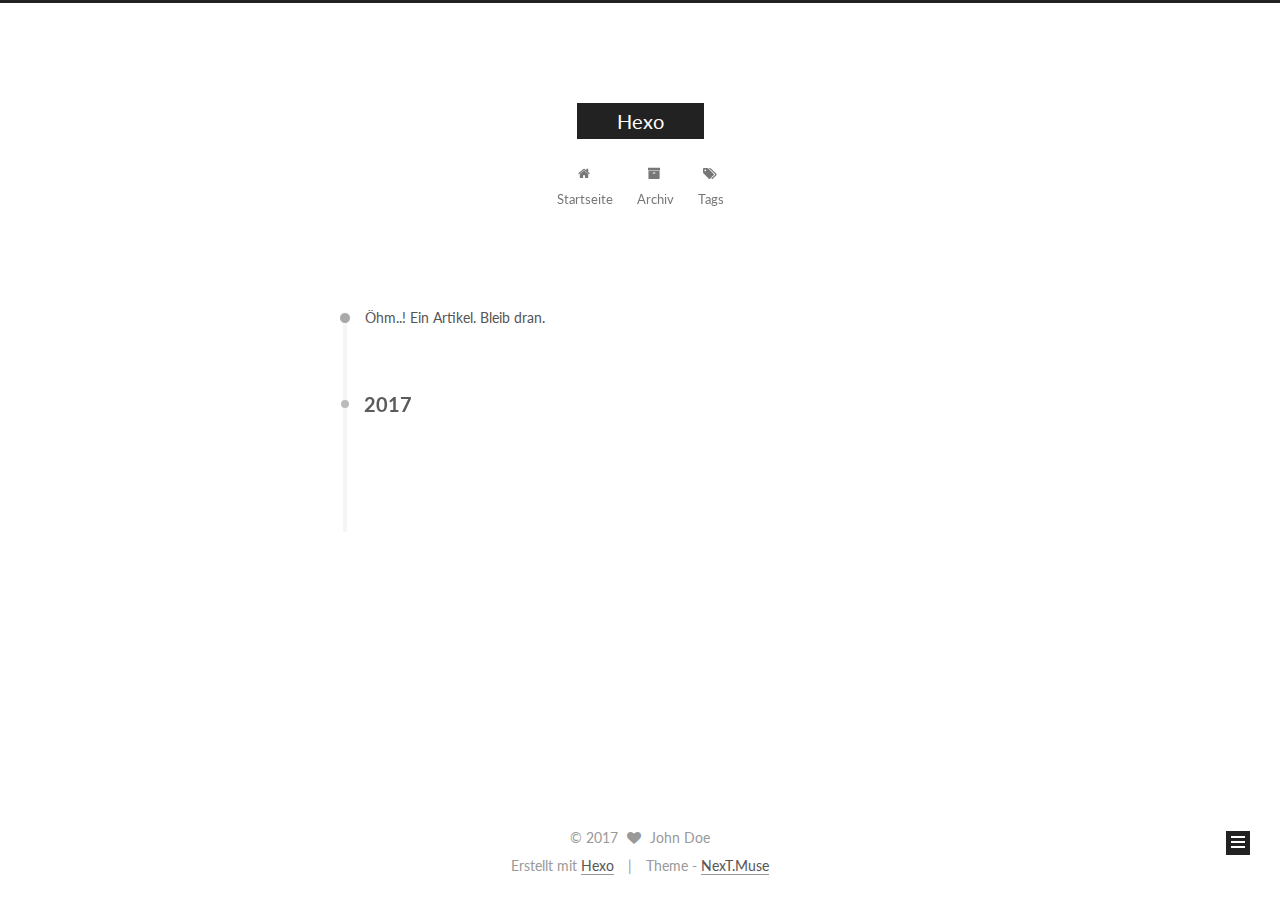
==== archives/index.html @ f8caa30b "Site updated: 2017-03-20 17:21:39" ====
<!doctype html>



  


<html class="theme-next muse use-motion" lang="">
<head>
  <meta charset="UTF-8"/>
<meta http-equiv="X-UA-Compatible" content="IE=edge" />
<meta name="viewport" content="width=device-width, initial-scale=1, maximum-scale=1"/>



<meta http-equiv="Cache-Control" content="no-transform" />
<meta http-equiv="Cache-Control" content="no-siteapp" />















  
  
  <link href="/lib/fancybox/source/jquery.fancybox.css?v=2.1.5" rel="stylesheet" type="text/css" />




  
  
  
  

  
    
    
  

  

  

  

  

  
    
    
    <link href="//fonts.googleapis.com/css?family=Lato:300,300italic,400,400italic,700,700italic&subset=latin,latin-ext" rel="stylesheet" type="text/css">
  






<link href="/lib/font-awesome/css/font-awesome.min.css?v=4.6.2" rel="stylesheet" type="text/css" />

<link href="/css/main.css?v=5.1.0" rel="stylesheet" type="text/css" />


  <meta name="keywords" content="Hexo, NexT" />








  <link rel="shortcut icon" type="image/x-icon" href="/favicon.ico?v=5.1.0" />






<meta property="og:type" content="website">
<meta property="og:title" content="Hexo">
<meta property="og:url" content="http://yoursite.com/archives/index.html">
<meta property="og:site_name" content="Hexo">
<meta name="twitter:card" content="summary">
<meta name="twitter:title" content="Hexo">



<script type="text/javascript" id="hexo.configurations">
  var NexT = window.NexT || {};
  var CONFIG = {
    root: '/',
    scheme: 'Muse',
    sidebar: {"position":"left","display":"post","offset":12,"offset_float":0,"b2t":false,"scrollpercent":false},
    fancybox: true,
    motion: true,
    duoshuo: {
      userId: '0',
      author: 'Author'
    },
    algolia: {
      applicationID: '',
      apiKey: '',
      indexName: '',
      hits: {"per_page":10},
      labels: {"input_placeholder":"Search for Posts","hits_empty":"We didn't find any results for the search: ${query}","hits_stats":"${hits} results found in ${time} ms"}
    }
  };
</script>



  <link rel="canonical" href="http://yoursite.com/archives/"/>





  <title> Archiv | Hexo </title>
</head>

<body itemscope itemtype="http://schema.org/WebPage" lang="">

  














  
  
    
  

  <div class="container sidebar-position-left  page-archive  ">
    <div class="headband"></div>

    <header id="header" class="header" itemscope itemtype="http://schema.org/WPHeader">
      <div class="header-inner"><div class="site-brand-wrapper">
  <div class="site-meta ">
    

    <div class="custom-logo-site-title">
      <a href="/"  class="brand" rel="start">
        <span class="logo-line-before"><i></i></span>
        <span class="site-title">Hexo</span>
        <span class="logo-line-after"><i></i></span>
      </a>
    </div>
      
        <p class="site-subtitle"></p>
      
  </div>

  <div class="site-nav-toggle">
    <button>
      <span class="btn-bar"></span>
      <span class="btn-bar"></span>
      <span class="btn-bar"></span>
    </button>
  </div>
</div>

<nav class="site-nav">
  

  
    <ul id="menu" class="menu">
      
        
        <li class="menu-item menu-item-home">
          <a href="/" rel="section">
            
              <i class="menu-item-icon fa fa-fw fa-home"></i> <br />
            
            Startseite
          </a>
        </li>
      
        
        <li class="menu-item menu-item-archives">
          <a href="/archives" rel="section">
            
              <i class="menu-item-icon fa fa-fw fa-archive"></i> <br />
            
            Archiv
          </a>
        </li>
      
        
        <li class="menu-item menu-item-tags">
          <a href="/tags" rel="section">
            
              <i class="menu-item-icon fa fa-fw fa-tags"></i> <br />
            
            Tags
          </a>
        </li>
      

      
    </ul>
  

  
</nav>



 </div>
    </header>

    <main id="main" class="main">
      <div class="main-inner">
        <div class="content-wrap">
          <div id="content" class="content">
            

  <section id="posts" class="posts-collapse">
    <span class="archive-move-on"></span>

    <span class="archive-page-counter">
      
      
      
        
      
      Öhm..! Ein Artikel. Bleib dran.
    </span>

    

      
      
      

      
        
        <div class="collection-title">
          <h2 class="archive-year motion-element" id="archive-year-2017">2017</h2>
        </div>
      
      

      

  <article class="post post-type-normal" itemscope itemtype="http://schema.org/Article">
    <header class="post-header">

      <h1 class="post-title">
        
            <a class="post-title-link" href="/2017/03/20/hello-world/" itemprop="url">
              
                <span itemprop="name">Hello World</span>
              
            </a>
        
      </h1>

      <div class="post-meta">
        <time class="post-time" itemprop="dateCreated"
              datetime="2017-03-20T13:56:18+08:00"
              content="2017-03-20" >
          03-20
        </time>
      </div>

    </header>
  </article>



    

  </section>

  



          </div>
          


          

        </div>
        
          
  
  <div class="sidebar-toggle">
    <div class="sidebar-toggle-line-wrap">
      <span class="sidebar-toggle-line sidebar-toggle-line-first"></span>
      <span class="sidebar-toggle-line sidebar-toggle-line-middle"></span>
      <span class="sidebar-toggle-line sidebar-toggle-line-last"></span>
    </div>
  </div>

  <aside id="sidebar" class="sidebar">
    <div class="sidebar-inner">

      

      

      <section class="site-overview sidebar-panel sidebar-panel-active">
        <div class="site-author motion-element" itemprop="author" itemscope itemtype="http://schema.org/Person">
          <img class="site-author-image" itemprop="image"
               src="/images/avatar.gif"
               alt="John Doe" />
          <p class="site-author-name" itemprop="name">John Doe</p>
           
              <p class="site-description motion-element" itemprop="description"></p>
          
        </div>
        <nav class="site-state motion-element">

          
            <div class="site-state-item site-state-posts">
              <a href="/archives">
                <span class="site-state-item-count">1</span>
                <span class="site-state-item-name">Artikel</span>
              </a>
            </div>
          

          

          

        </nav>

        

        <div class="links-of-author motion-element">
          
        </div>

        
        

        
        

        


      </section>

      

      

    </div>
  </aside>


        
      </div>
    </main>

    <footer id="footer" class="footer">
      <div class="footer-inner">
        <div class="copyright" >
  
  &copy; 
  <span itemprop="copyrightYear">2017</span>
  <span class="with-love">
    <i class="fa fa-heart"></i>
  </span>
  <span class="author" itemprop="copyrightHolder">John Doe</span>
</div>


<div class="powered-by">
  Erstellt mit  <a class="theme-link" href="https://hexo.io">Hexo</a>
</div>

<div class="theme-info">
  Theme -
  <a class="theme-link" href="https://github.com/iissnan/hexo-theme-next">
    NexT.Muse
  </a>
</div>


        

        
      </div>
    </footer>

    
      <div class="back-to-top">
        <i class="fa fa-arrow-up"></i>
        
      </div>
    

  </div>

  

<script type="text/javascript">
  if (Object.prototype.toString.call(window.Promise) !== '[object Function]') {
    window.Promise = null;
  }
</script>









  




  
  <script type="text/javascript" src="/lib/jquery/index.js?v=2.1.3"></script>

  
  <script type="text/javascript" src="/lib/fastclick/lib/fastclick.min.js?v=1.0.6"></script>

  
  <script type="text/javascript" src="/lib/jquery_lazyload/jquery.lazyload.js?v=1.9.7"></script>

  
  <script type="text/javascript" src="/lib/velocity/velocity.min.js?v=1.2.1"></script>

  
  <script type="text/javascript" src="/lib/velocity/velocity.ui.min.js?v=1.2.1"></script>

  
  <script type="text/javascript" src="/lib/fancybox/source/jquery.fancybox.pack.js?v=2.1.5"></script>


  


  <script type="text/javascript" src="/js/src/utils.js?v=5.1.0"></script>

  <script type="text/javascript" src="/js/src/motion.js?v=5.1.0"></script>



  
  

  
  
    <script type="text/javascript" id="motion.page.archive">
      $('.archive-year').velocity('transition.slideLeftIn');
    </script>
  


  


  <script type="text/javascript" src="/js/src/bootstrap.js?v=5.1.0"></script>



  



  




	





  





  





  






  





  

  

  

  

</body>
</html>
---- css/main.css ----
/* normalize.css v3.0.2 | MIT License | git.io/normalize */
html {
  font-family: sans-serif; /* 1 */
  -ms-text-size-adjust: 100%; /* 2 */
  -webkit-text-size-adjust: 100%; /* 2 */
}
body {
  margin: 0;
}
article,
aside,
details,
figcaption,
figure,
footer,
header,
hgroup,
main,
menu,
nav,
section,
summary {
  display: block;
}
audio,
canvas,
progress,
video {
  display: inline-block; /* 1 */
  vertical-align: baseline; /* 2 */
}
audio:not([controls]) {
  display: none;
  height: 0;
}
[hidden],
template {
  display: none;
}
a {
  background-color: transparent;
}
a:active,
a:hover {
  outline: 0;
}
abbr[title] {
  border-bottom: 1px dotted;
}
b,
strong {
  font-weight: bold;
}
dfn {
  font-style: italic;
}
h1 {
  font-size: 2em;
  margin: 0.67em 0;
}
mark {
  background: #ff0;
  color: #000;
}
small {
  font-size: 80%;
}
sub,
sup {
  font-size: 75%;
  line-height: 0;
  position: relative;
  vertical-align: baseline;
}
sup {
  top: -0.5em;
}
sub {
  bottom: -0.25em;
}
img {
  border: 0;
}
svg:not(:root) {
  overflow: hidden;
}
figure {
  margin: 1em 40px;
}
hr {
  -moz-box-sizing: content-box;
  box-sizing: content-box;
  height: 0;
}
pre {
  overflow: auto;
}
code,
kbd,
pre,
samp {
  font-family: monospace, monospace;
  font-size: 1em;
}
button,
input,
optgroup,
select,
textarea {
  color: inherit; /* 1 */
  font: inherit; /* 2 */
  margin: 0; /* 3 */
}
button {
  overflow: visible;
}
button,
select {
  text-transform: none;
}
button,
html input[type="button"],
input[type="reset"],
input[type="submit"] {
  -webkit-appearance: button; /* 2 */
  cursor: pointer; /* 3 */
}
button[disabled],
html input[disabled] {
  cursor: default;
}
button::-moz-focus-inner,
input::-moz-focus-inner {
  border: 0;
  padding: 0;
}
input {
  line-height: normal;
}
input[type="checkbox"],
input[type="radio"] {
  box-sizing: border-box; /* 1 */
  padding: 0; /* 2 */
}
input[type="number"]::-webkit-inner-spin-button,
input[type="number"]::-webkit-outer-spin-button {
  height: auto;
}
input[type="search"] {
  -webkit-appearance: textfield; /* 1 */
  -moz-box-sizing: content-box;
  -webkit-box-sizing: content-box; /* 2 */
  box-sizing: content-box;
}
input[type="search"]::-webkit-search-cancel-button,
input[type="search"]::-webkit-search-decoration {
  -webkit-appearance: none;
}
fieldset {
  border: 1px solid #c0c0c0;
  margin: 0 2px;
  padding: 0.35em 0.625em 0.75em;
}
legend {
  border: 0; /* 1 */
  padding: 0; /* 2 */
}
textarea {
  overflow: auto;
}
optgroup {
  font-weight: bold;
}
table {
  border-collapse: collapse;
  border-spacing: 0;
}
td,
th {
  padding: 0;
}
::selection {
  background: #262a30;
  color: #fff;
}
body {
  position: relative;
  font-family: 'Lato', "PingFang SC", "Microsoft YaHei", sans-serif;
  font-size: 14px;
  line-height: 2;
  color: #555;
  background: #fff;
}
@media (max-width: 767px) {
  body {
    padding-right: 0 !important;
  }
}
@media (min-width: 768px) and (max-width: 991px) {
  body {
    padding-right: 0 !important;
  }
}
@media (min-width: 1600px) {
  body {
    font-size: 16px;
  }
}
h1,
h2,
h3,
h4,
h5,
h6 {
  margin: 0;
  padding: 0;
  font-weight: bold;
  line-height: 1.5;
  font-family: 'Lato', "PingFang SC", "Microsoft YaHei", sans-serif;
}
h2,
h3,
h4,
h5,
h6 {
  margin: 20px 0 15px;
}
h1 {
  font-size: 22px;
}
@media (max-width: 767px) {
  h1 {
    font-size: 18px;
  }
}
h2 {
  font-size: 20px;
}
@media (max-width: 767px) {
  h2 {
    font-size: 16px;
  }
}
h3 {
  font-size: 18px;
}
@media (max-width: 767px) {
  h3 {
    font-size: 14px;
  }
}
h4 {
  font-size: 16px;
}
@media (max-width: 767px) {
  h4 {
    font-size: 12px;
  }
}
h5 {
  font-size: 14px;
}
@media (max-width: 767px) {
  h5 {
    font-size: 10px;
  }
}
h6 {
  font-size: 12px;
}
@media (max-width: 767px) {
  h6 {
    font-size: 8px;
  }
}
p {
  margin: 0 0 25px 0;
}
a {
  color: #555;
  text-decoration: none;
  border-bottom: 1px solid #999;
  word-wrap: break-word;
}
a:hover {
  color: #222;
  border-bottom-color: #222;
}
blockquote {
  margin: 0;
  padding: 0;
}
img {
  display: block;
  margin: auto;
  max-width: 100%;
  height: auto;
}
hr {
  margin: 40px 0;
  height: 3px;
  border: none;
  background-color: #ddd;
  background-image: repeating-linear-gradient(-45deg, #fff, #fff 4px, transparent 4px, transparent 8px);
}
blockquote {
  padding: 0 15px;
  color: #666;
  border-left: 4px solid #ddd;
}
blockquote cite::before {
  content: "-";
  padding: 0 5px;
}
dt {
  font-weight: 700;
}
dd {
  margin: 0;
  padding: 0;
}
.text-left {
  text-align: left;
}
.text-center {
  text-align: center;
}
.text-right {
  text-align: right;
}
.text-justify {
  text-align: justify;
}
.text-nowrap {
  white-space: nowrap;
}
.text-lowercase {
  text-transform: lowercase;
}
.text-uppercase {
  text-transform: uppercase;
}
.text-capitalize {
  text-transform: capitalize;
}
.center-block {
  display: block;
  margin-left: auto;
  margin-right: auto;
}
.clearfix:before,
.clearfix:after {
  content: " ";
  display: table;
}
.clearfix:after {
  clear: both;
}
.pullquote {
  width: 45%;
}
.pullquote.left {
  float: left;
  margin-left: 5px;
  margin-right: 10px;
}
.pullquote.right {
  float: right;
  margin-left: 10px;
  margin-right: 5px;
}
.affix.affix.affix {
  position: fixed;
}
.translation {
  margin-top: -20px;
  font-size: 14px;
  color: #999;
}
.scrollbar-measure {
  width: 100px;
  height: 100px;
  overflow: scroll;
  position: absolute;
  top: -9999px;
}
.use-motion .motion-element {
  opacity: 0;
}
table {
  margin: 20px 0;
  width: 100%;
  border-collapse: collapse;
  border-spacing: 0;
  border: 1px solid #ddd;
  font-size: 14px;
  table-layout: fixed;
  word-wrap: break-all;
}
table>tbody>tr:nth-of-type(odd) {
  background-color: #f9f9f9;
}
table>tbody>tr:hover {
  background-color: #f5f5f5;
}
caption,
th,
td {
  padding: 8px;
  text-align: left;
  vertical-align: middle;
  font-weight: normal;
}
th,
td {
  border-bottom: 3px solid #ddd;
  border-right: 1px solid #eee;
}
th {
  padding-bottom: 10px;
  font-weight: 700;
}
td {
  border-bottom-width: 1px;
}
html,
body {
  height: 100%;
}
.container {
  position: relative;
  min-height: 100%;
}
.header-inner {
  margin: 0 auto;
  padding: 100px 0 70px;
  width: 700px;
}
@media (min-width: 1600px) {
  .container .header-inner {
    width: 900px;
  }
}
.main {
  padding-bottom: 150px;
}
.main-inner {
  margin: 0 auto;
  width: 700px;
}
@media (min-width: 1600px) {
  .container .main-inner {
    width: 900px;
  }
}
.footer {
  position: absolute;
  left: 0;
  bottom: 0;
  width: 100%;
  min-height: 50px;
}
.footer-inner {
  box-sizing: border-box;
  margin: 20px auto;
  width: 700px;
}
@media (min-width: 1600px) {
  .container .footer-inner {
    width: 900px;
  }
}
pre,
.highlight {
  overflow: auto;
  margin: 20px 0;
  padding: 0;
  font-size: 13px;
  color: #4d4d4c;
  background: #f7f7f7;
  line-height: 1.6;
}
pre,
code {
  font-family: consolas, Menlo, "PingFang SC", "Microsoft YaHei", monospace;
}
code {
  padding: 2px 4px;
  word-wrap: break-word;
  color: #555;
  background: #eee;
  border-radius: 3px;
  font-size: 13px;
}
pre code {
  padding: 0;
  color: #4d4d4c;
  background: none;
  text-shadow: none;
}
.highlight {
  border-radius: 1px;
}
.highlight pre {
  border: none;
  margin: 0;
  padding: 10px 0;
}
.highlight table {
  margin: 0;
  width: auto;
  border: none;
}
.highlight td {
  border: none;
  padding: 0;
}
.highlight figcaption {
  font-size: 1em;
  color: #4d4d4c;
  line-height: 1em;
  margin-bottom: 1em;
}
.highlight figcaption:before,
.highlight figcaption:after {
  content: " ";
  display: table;
}
.highlight figcaption:after {
  clear: both;
}
.highlight figcaption a {
  float: right;
  color: #4d4d4c;
}
.highlight figcaption a:hover {
  border-bottom-color: #4d4d4c;
}
.highlight .gutter pre {
  padding-left: 10px;
  padding-right: 10px;
  color: #869194;
  text-align: right;
  background-color: #eff2f3;
}
.highlight .code pre {
  padding-left: 10px;
  padding-right: 10px;
  background-color: #f7f7f7;
}
.highlight .line {
  height: 20px;
}
.gutter {
  -webkit-user-select: none;
  -moz-user-select: none;
  -ms-user-select: none;
  user-select: none;
}
.gist table {
  width: auto;
}
.gist table td {
  border: none;
}
pre .deletion {
  background: #fdd;
}
pre .addition {
  background: #dfd;
}
pre .meta {
  color: #8959a8;
}
pre .comment {
  color: #8e908c;
}
pre .variable,
pre .attribute,
pre .tag,
pre .regexp,
pre .ruby .constant,
pre .xml .tag .title,
pre .xml .pi,
pre .xml .doctype,
pre .html .doctype,
pre .css .id,
pre .css .class,
pre .css .pseudo {
  color: #c82829;
}
pre .number,
pre .preprocessor,
pre .built_in,
pre .literal,
pre .params,
pre .constant,
pre .command {
  color: #f5871f;
}
pre .ruby .class .title,
pre .css .rules .attribute,
pre .string,
pre .value,
pre .inheritance,
pre .header,
pre .ruby .symbol,
pre .xml .cdata,
pre .special,
pre .number,
pre .formula {
  color: #718c00;
}
pre .title,
pre .css .hexcolor {
  color: #3e999f;
}
pre .function,
pre .python .decorator,
pre .python .title,
pre .ruby .function .title,
pre .ruby .title .keyword,
pre .perl .sub,
pre .javascript .title,
pre .coffeescript .title {
  color: #4271ae;
}
pre .keyword,
pre .javascript .function {
  color: #8959a8;
}
.full-image.full-image.full-image {
  border: none;
  max-width: 100%;
  width: auto;
  margin: 20px auto;
}
@media (min-width: 992px) {
  .full-image.full-image.full-image {
    max-width: none;
    width: 110%;
    margin: 25px -5%;
  }
}
.blockquote-center,
.page-home .post-type-quote blockquote,
.page-post-detail .post-type-quote blockquote {
  position: relative;
  margin: 40px 0;
  padding: 0;
  border-left: none;
  text-align: center;
}
.blockquote-center::before,
.page-home .post-type-quote blockquote::before,
.page-post-detail .post-type-quote blockquote::before,
.blockquote-center::after,
.page-home .post-type-quote blockquote::after,
.page-post-detail .post-type-quote blockquote::after {
  position: absolute;
  content: ' ';
  display: block;
  width: 100%;
  height: 24px;
  opacity: 0.2;
  background-repeat: no-repeat;
  background-position: 0 -6px;
  background-size: 22px 22px;
}
.blockquote-center::before,
.page-home .post-type-quote blockquote::before,
.page-post-detail .post-type-quote blockquote::before {
  top: -20px;
  background-image: url("../images/quote-l.svg");
  border-top: 1px solid #ccc;
}
.blockquote-center::after,
.page-home .post-type-quote blockquote::after,
.page-post-detail .post-type-quote blockquote::after {
  bottom: -20px;
  background-image: url("../images/quote-r.svg");
  border-bottom: 1px solid #ccc;
  background-position: 100% 8px;
}
.blockquote-center p,
.page-home .post-type-quote blockquote p,
.page-post-detail .post-type-quote blockquote p,
.blockquote-center div,
.page-home .post-type-quote blockquote div,
.page-post-detail .post-type-quote blockquote div {
  text-align: center;
}
.post .post-body .group-picture img {
  box-sizing: border-box;
  padding: 0 3px;
  border: none;
}
.post .group-picture-row {
  overflow: hidden;
  margin-top: 6px;
}
.post .group-picture-row:first-child {
  margin-top: 0;
}
.post .group-picture-column {
  float: left;
}
.page-post-detail .post-body .group-picture-column {
  float: none;
  margin-top: 10px;
  width: auto !important;
}
.page-post-detail .post-body .group-picture-column img {
  margin: 0 auto;
}
.page-archive .group-picture-container {
  overflow: hidden;
}
.page-archive .group-picture-row {
  float: left;
}
.page-archive .group-picture-row:first-child {
  margin-top: 6px;
}
.page-archive .group-picture-column {
  max-width: 150px;
  max-height: 150px;
}
.note {
  padding: 20px;
  margin: 20px 0;
  border: 1px solid #eee;
  border-left-width: 5px;
  border-radius: 3px;
}
.note h2,
.note h3,
.note h4,
.note h5,
.note h6 {
  margin-top: 0;
  margin-bottom: 5px;
}
.note p:last-child {
  margin-bottom: 0;
}
.note code {
  border-radius: 3px;
}
.note+.note {
  margin-top: -5px;
}
.default {
  border-left-color: #777;
}
.default h2,
.default h3,
.default h4,
.default h5,
.default h6 {
  color: #777;
}
.primary {
  border-left-color: #428bca;
}
.primary h2,
.primary h3,
.primary h4,
.primary h5,
.primary h6 {
  color: #428bca;
}
.success {
  border-left-color: #5cb85c;
}
.success h2,
.success h3,
.success h4,
.success h5,
.success h6 {
  color: #5cb85c;
}
.danger {
  border-left-color: #d9534f;
}
.danger h2,
.danger h3,
.danger h4,
.danger h5,
.danger h6 {
  color: #d9534f;
}
.warning {
  border-left-color: #f0ad4e;
}
.warning h2,
.warning h3,
.warning h4,
.warning h5,
.warning h6 {
  color: #f0ad4e;
}
.info {
  border-left-color: #5bc0de;
}
.info h2,
.info h3,
.info h4,
.info h5,
.info h6 {
  color: #5bc0de;
}
.btn {
  display: inline-block;
  padding: 0 20px;
  font-size: 14px;
  color: #fff;
  background: #222;
  border: 2px solid #222;
  text-decoration: none;
  border-radius: 0;
  transition-property: background-color;
  transition-duration: 0.2s;
  transition-timing-function: ease-in-out;
  transition-delay: 0s;
}
.btn:hover,
.post-button .btn:hover {
  border-color: #222;
  color: #222;
  background: #fff;
}
.btn-bar {
  display: block;
  width: 22px;
  height: 2px;
  background: #555;
  border-radius: 1px;
}
.btn-bar+.btn-bar {
  margin-top: 4px;
}
.pagination {
  margin: 120px 0 40px;
  text-align: center;
  border-top: 1px solid #eee;
}
.page-number-basic,
.pagination .prev,
.pagination .next,
.pagination .page-number,
.pagination .space {
  display: inline-block;
  position: relative;
  top: -1px;
  margin: 0 10px;
  padding: 0 10px;
  line-height: 30px;
}
@media (max-width: 767px) {
  .page-number-basic,
  .pagination .prev,
  .pagination .next,
  .pagination .page-number,
  .pagination .space {
    margin: 0 5px;
  }
}
.pagination .prev,
.pagination .next,
.pagination .page-number {
  border-bottom: 0;
  border-top: 1px solid #eee;
  transition-property: border-color;
  transition-duration: 0.2s;
  transition-timing-function: ease-in-out;
  transition-delay: 0s;
}
.pagination .prev:hover,
.pagination .next:hover,
.pagination .page-number:hover {
  border-top-color: #222;
}
.pagination .space {
  padding: 0;
  margin: 0;
}
.pagination .prev {
  margin-left: 0;
}
.pagination .next {
  margin-right: 0;
}
.pagination .page-number.current {
  color: #fff;
  background: #ccc;
  border-top-color: #ccc;
}
@media (max-width: 767px) {
  .pagination {
    border-top: none;
  }
  .pagination .prev,
  .pagination .next,
  .pagination .page-number {
    margin-bottom: 10px;
    border-top: 0;
    border-bottom: 1px solid #eee;
  }
  .pagination .prev:hover,
  .pagination .next:hover,
  .pagination .page-number:hover {
    border-bottom-color: #222;
  }
}
.comments {
  margin: 60px 20px 0;
}
.tag-cloud {
  text-align: center;
}
.tag-cloud a {
  display: inline-block;
  margin: 10px;
}
.back-to-top {
  box-sizing: border-box;
  position: fixed;
  bottom: -100px;
  right: 30px;
  z-index: 1050;
  padding: 0 6px;
  width: 24px;
  background: #222;
  font-size: 12px;
  opacity: 1;
  color: #fff;
  cursor: pointer;
  text-align: center;
  -webkit-transform: translateZ(0);
  transition-property: bottom;
  transition-duration: 0.2s;
  transition-timing-function: ease-in-out;
  transition-delay: 0s;
}
@media (max-width: 767px) {
  .back-to-top {
    display: none;
  }
}
@media (min-width: 768px) and (max-width: 991px) {
  .back-to-top {
    display: none;
  }
}
.back-to-top.back-to-top-on {
  bottom: 19px;
}
.header {
  background: #fff;
}
.header-inner {
  position: relative;
}
.headband {
  height: 3px;
  background: #222;
}
.site-meta {
  margin: 0;
  text-align: center;
}
@media (max-width: 767px) {
  .site-meta {
    text-align: center;
  }
}
.brand {
  position: relative;
  display: inline-block;
  padding: 0 40px;
  color: #fff;
  background: #222;
  border-bottom: none;
}
.brand:hover {
  color: #fff;
}
.logo {
  display: inline-block;
  margin-right: 5px;
  line-height: 36px;
  vertical-align: top;
}
.site-title {
  display: inline-block;
  vertical-align: top;
  line-height: 36px;
  font-size: 20px;
  font-weight: normal;
  font-family: 'Lato', "PingFang SC", "Microsoft YaHei", sans-serif;
}
.site-subtitle {
  margin-top: 10px;
  font-size: 13px;
  color: #999;
}
.use-motion .brand {
  opacity: 0;
}
.use-motion .logo,
.use-motion .site-title,
.use-motion .site-subtitle {
  opacity: 0;
  position: relative;
  top: -10px;
}
.site-nav-toggle {
  display: none;
  position: absolute;
  top: 10px;
  left: 10px;
}
@media (max-width: 767px) {
  .site-nav-toggle {
    display: block;
  }
}
.site-nav-toggle button {
  margin-top: 2px;
  padding: 9px 10px;
  background: transparent;
  border: none;
}
@media (max-width: 767px) {
  .site-nav {
    display: none;
    margin: 0 -10px;
    padding: 0 10px;
    clear: both;
    border-top: 1px solid #ddd;
  }
}
@media (min-width: 768px) and (max-width: 991px) {
  .site-nav {
    display: block !important;
  }
}
@media (min-width: 992px) {
  .site-nav {
    display: block !important;
  }
}
.menu {
  margin-top: 20px;
  padding-left: 0;
  text-align: center;
}
.menu .menu-item {
  display: inline-block;
  margin: 0 10px;
  list-style: none;
}
@media screen and (max-width: 767px) {
  .menu .menu-item {
    margin-top: 10px;
  }
}
.menu .menu-item a {
  display: block;
  font-size: 13px;
  line-height: inherit;
  border-bottom: 1px solid transparent;
  transition-property: border-color;
  transition-duration: 0.2s;
  transition-timing-function: ease-in-out;
  transition-delay: 0s;
}
.menu .menu-item a:hover {
  border-bottom-color: #222;
}
.menu .menu-item .fa {
  margin-right: 5px;
}
.use-motion .menu-item {
  opacity: 0;
}
.post-body {
  font-family: 'Lato', "PingFang SC", "Microsoft YaHei", sans-serif;
}
@media (max-width: 767px) {
  .post-body {
    word-break: break-word;
  }
}
.post-body .fancybox img {
  display: block !important;
  margin: 0 auto;
  cursor: pointer;
  cursor: zoom-in;
  cursor: -webkit-zoom-in;
}
.post-body .image-caption,
.post-body .figure .caption {
  margin: 10px auto 15px;
  text-align: center;
  font-size: 14px;
  color: #999;
  font-weight: bold;
  line-height: 1;
}
.post-sticky-flag {
  display: inline-block;
  font-size: 16px;
  -ms-transform: rotate(30deg);
  -webkit-transform: rotate(30deg);
  -moz-transform: rotate(30deg);
  -ms-transform: rotate(30deg);
  -o-transform: rotate(30deg);
  transform: rotate(30deg);
}
.posts-expand {
  padding-top: 40px;
}
@media (max-width: 767px) {
  .posts-expand {
    margin: 0 20px;
  }
  .post-body pre,
  .post-body .highlight {
    padding: 10px;
  }
  .post-body pre .gutter pre,
  .post-body .highlight .gutter pre {
    padding-right: 10px;
  }
}
@media (min-width: 992px) {
  .posts-expand .post-body {
    text-align: justify;
  }
}
.posts-expand .post-body h2,
.posts-expand .post-body h3,
.posts-expand .post-body h4,
.posts-expand .post-body h5,
.posts-expand .post-body h6 {
  padding-top: 10px;
}
.posts-expand .post-body h2 .header-anchor,
.posts-expand .post-body h3 .header-anchor,
.posts-expand .post-body h4 .header-anchor,
.posts-expand .post-body h5 .header-anchor,
.posts-expand .post-body h6 .header-anchor {
  float: right;
  margin-left: 10px;
  color: #ccc;
  border-bottom-style: none;
  visibility: hidden;
}
.posts-expand .post-body h2 .header-anchor:hover,
.posts-expand .post-body h3 .header-anchor:hover,
.posts-expand .post-body h4 .header-anchor:hover,
.posts-expand .post-body h5 .header-anchor:hover,
.posts-expand .post-body h6 .header-anchor:hover {
  color: inherit;
}
.posts-expand .post-body h2:hover .header-anchor,
.posts-expand .post-body h3:hover .header-anchor,
.posts-expand .post-body h4:hover .header-anchor,
.posts-expand .post-body h5:hover .header-anchor,
.posts-expand .post-body h6:hover .header-anchor {
  visibility: visible;
}
.posts-expand .post-body ul li {
  list-style: circle;
}
.posts-expand .post-body img {
  box-sizing: border-box;
  margin: auto;
  padding: 3px;
  border: 1px solid #ddd;
}
.posts-expand .fancybox img {
  margin: 0 auto;
}
@media (max-width: 767px) {
  .posts-collapse {
    margin: 0 20px;
  }
  .posts-collapse .post-title,
  .posts-collapse .post-meta {
    display: block;
    width: auto;
    text-align: left;
  }
}
.posts-collapse {
  position: relative;
  z-index: 1010;
  margin-left: 55px;
}
.posts-collapse::after {
  content: " ";
  position: absolute;
  top: 20px;
  left: 0;
  margin-left: -2px;
  width: 4px;
  height: 100%;
  background: #f5f5f5;
  z-index: -1;
}
@media (max-width: 767px) {
  .posts-collapse {
    margin: 0 20px;
  }
}
.posts-collapse .collection-title {
  position: relative;
  margin: 60px 0;
}
.posts-collapse .collection-title h2 {
  margin-left: 20px;
}
.posts-collapse .collection-title small {
  color: #bbb;
}
.posts-collapse .collection-title::before {
  content: " ";
  position: absolute;
  left: 0;
  top: 50%;
  margin-left: -4px;
  margin-top: -4px;
  width: 8px;
  height: 8px;
  background: #bbb;
  border-radius: 50%;
}
.posts-collapse .post {
  margin: 30px 0;
}
.posts-collapse .post-header {
  position: relative;
  transition-duration: 0.2s;
  transition-timing-function: ease-in-out;
  transition-delay: 0s;
  transition-property: border;
  border-bottom: 1px dashed #ccc;
}
.posts-collapse .post-header::before {
  content: " ";
  position: absolute;
  left: 0;
  top: 12px;
  width: 6px;
  height: 6px;
  margin-left: -4px;
  background: #bbb;
  border-radius: 50%;
  border: 1px solid #fff;
  transition-duration: 0.2s;
  transition-timing-function: ease-in-out;
  transition-delay: 0s;
  transition-property: background;
}
.posts-collapse .post-header:hover {
  border-bottom-color: #666;
}
.posts-collapse .post-header:hover::before {
  background: #222;
}
.posts-collapse .post-meta {
  position: absolute;
  font-size: 12px;
  left: 20px;
  top: 5px;
}
.posts-collapse .post-comments-count {
  display: none;
}
.posts-collapse .post-title {
  margin-left: 60px;
  font-size: 16px;
  font-weight: normal;
  line-height: inherit;
}
.posts-collapse .post-title::after {
  margin-left: 3px;
  opacity: 0.6;
}
.posts-collapse .post-title a {
  color: #666;
  border-bottom: none;
}
.page-home .post-type-quote .post-header,
.page-post-detail .post-type-quote .post-header,
.page-home .post-type-quote .post-tags,
.page-post-detail .post-type-quote .post-tags {
  display: none;
}
.posts-expand .post-title {
  font-size: 26px;
  text-align: center;
  word-break: break-word;
  font-weight: 400;
}
@media (max-width: 767px) {
  .posts-expand .post-title {
    font-size: 22px;
  }
}
.posts-expand .post-title-link {
  display: inline-block;
  position: relative;
  color: #555;
  border-bottom: none;
  line-height: 1.2;
  vertical-align: top;
}
.posts-expand .post-title-link::before {
  content: "";
  position: absolute;
  width: 100%;
  height: 2px;
  bottom: 0;
  left: 0;
  background-color: #000;
  visibility: hidden;
  -webkit-transform: scaleX(0);
  -moz-transform: scaleX(0);
  -ms-transform: scaleX(0);
  -o-transform: scaleX(0);
  transform: scaleX(0);
  transition-duration: 0.2s;
  transition-timing-function: ease-in-out;
  transition-delay: 0s;
}
.posts-expand .post-title-link:hover::before {
  visibility: visible;
  -webkit-transform: scaleX(1);
  -moz-transform: scaleX(1);
  -ms-transform: scaleX(1);
  -o-transform: scaleX(1);
  transform: scaleX(1);
}
.posts-expand .post-title-link .fa {
  font-size: 16px;
}
.posts-expand .post-meta {
  margin: 3px 0 60px 0;
  color: #999;
  font-family: 'Lato', "PingFang SC", "Microsoft YaHei", sans-serif;
  font-size: 12px;
  text-align: center;
}
.posts-expand .post-meta .post-category-list {
  display: inline-block;
  margin: 0;
  padding: 3px;
}
.posts-expand .post-meta .post-category-list-link {
  color: #999;
}
.posts-expand .post-meta .post-description {
  font-size: 14px;
  margin-top: 2px;
}
.post-meta-divider {
  margin: 0 0.5em;
}
.post-meta-item-icon {
  margin-right: 3px;
}
@media (min-width: 768px) and (max-width: 991px) {
  .post-meta-item-icon {
    display: inline-block;
  }
}
@media (max-width: 767px) {
  .post-meta-item-icon {
    display: inline-block;
  }
}
@media (min-width: 768px) and (max-width: 991px) {
  .post-meta-item-text {
    display: none;
  }
}
@media (max-width: 767px) {
  .post-meta-item-text {
    display: none;
  }
}
@media (max-width: 767px) {
  .posts-expand .post-comments-count {
    display: none;
  }
}
.social-like {
  font-size: 14px;
  height: 20px;
  text-align: center;
  border-top: 1px solid #eee;
  padding-top: 9px;
  margin-top: 45px;
  display: flex;
  justify-content: center;
}
.vk_like {
  width: 85px;
  height: 21px;
  padding-top: 7px;
  align-self: center;
}
.fb_like {
  height: 30px;
  align-self: center;
}
.post-button {
  margin-top: 50px;
}
.post-button .btn {
  color: #fff;
  font-size: 14px;
  background: #222;
  border-radius: 0;
  line-height: 2;
  margin: 0 4px 8px 4px;
}
.post-button .fa-fw {
  width: 1.285714285714286em;
  text-align: left;
}
.posts-expand .post-tags {
  margin-top: 40px;
  text-align: center;
}
.posts-expand .post-tags a {
  display: inline-block;
  margin-right: 10px;
  font-size: 13px;
}
.post-nav {
  display: table;
  margin-top: 15px;
  width: 100%;
  border-top: 1px solid #eee;
}
.post-nav-divider {
  display: table-cell;
  width: 10%;
}
.post-nav-item {
  display: table-cell;
  padding: 10px 0 0 0;
  width: 45%;
  vertical-align: top;
}
.post-nav-item a {
  position: relative;
  display: block;
  line-height: 25px;
  font-size: 14px;
  color: #555;
  border-bottom: none;
}
.post-nav-item a:hover {
  color: #222;
  border-bottom: none;
}
.post-nav-item a:active {
  top: 2px;
}
.post-nav-item .fa {
  position: absolute;
  top: 8px;
  left: 0;
  font-size: 12px;
}
.post-nav-next a {
  padding-left: 15px;
}
.post-nav-prev {
  text-align: right;
}
.post-nav-prev a {
  padding-right: 15px;
}
.post-nav-prev .fa {
  right: 0;
  left: auto;
}
.posts-expand .post-eof {
  display: block;
  margin: 80px auto 60px;
  width: 8%;
  height: 1px;
  background: #ccc;
  text-align: center;
}
.post:last-child .post-eof.post-eof.post-eof {
  display: none;
}
.post-gallery {
  display: table;
  table-layout: fixed;
  width: 100%;
  border-collapse: separate;
}
.post-gallery-row {
  display: table-row;
}
.post-gallery .post-gallery-img {
  display: table-cell;
  text-align: center;
  vertical-align: middle;
  border: none;
}
.post-gallery .post-gallery-img img {
  max-width: 100%;
  max-height: 100%;
  border: none;
}
.fancybox-close,
.fancybox-close:hover {
  border: none;
}
.sidebar {
  position: fixed;
  right: 0;
  top: 0;
  bottom: 0;
  width: 0;
  z-index: 1040;
  box-shadow: inset 0 2px 6px #000;
  background: #222;
  -webkit-transform: translateZ(0);
}
.sidebar a {
  color: #999;
  border-bottom-color: #555;
}
.sidebar a:hover {
  color: #eee;
}
@media (min-width: 768px) and (max-width: 991px) {
  .sidebar {
    display: none !important;
  }
}
@media (max-width: 767px) {
  .sidebar {
    display: none !important;
  }
}
.sidebar-inner {
  position: relative;
  padding: 20px 10px;
  color: #999;
  text-align: center;
}
.sidebar-toggle {
  position: fixed;
  right: 30px;
  bottom: 45px;
  width: 14px;
  height: 14px;
  padding: 5px;
  background: #222;
  line-height: 0;
  z-index: 1050;
  cursor: pointer;
  -webkit-transform: translateZ(0);
}
@media (min-width: 768px) and (max-width: 991px) {
  .sidebar-toggle {
    display: none;
  }
}
@media (max-width: 767px) {
  .sidebar-toggle {
    display: none;
  }
}
.sidebar-toggle-line {
  position: relative;
  display: inline-block;
  vertical-align: top;
  height: 2px;
  width: 100%;
  background: #fff;
  margin-top: 3px;
}
.sidebar-toggle-line:first-child {
  margin-top: 0;
}
.site-author-image {
  display: block;
  margin: 0 auto;
  padding: 2px;
  max-width: 96px;
  height: auto;
  border: 2px solid #333;
}
.site-author-name {
  margin: 5px 0 0;
  text-align: center;
  color: #f5f5f5;
  font-weight: normal;
}
.site-description {
  margin-top: 5px;
  text-align: center;
  font-size: 14px;
  color: #999;
}
.site-state {
  overflow: hidden;
  line-height: 1.4;
  white-space: nowrap;
  text-align: center;
}
.site-state-item {
  display: inline-block;
  padding: 0 15px;
  border-left: 1px solid #333;
}
.site-state-item:first-child {
  border-left: none;
}
.site-state-item a {
  border-bottom: none;
}
.site-state-item-count {
  display: block;
  text-align: center;
  color: inherit;
  font-weight: 600;
  font-size: 18px;
}
.site-state-item-name {
  font-size: 13px;
  color: inherit;
}
.feed-link {
  margin-top: 20px;
}
.feed-link a {
  display: inline-block;
  padding: 0 15px;
  color: #fc6423;
  border: 1px solid #fc6423;
  border-radius: 4px;
}
.feed-link a i {
  color: #fc6423;
  font-size: 14px;
}
.feed-link a:hover {
  color: #fff;
  background: #fc6423;
}
.feed-link a:hover i {
  color: #fff;
}
.links-of-author {
  margin-top: 20px;
}
.links-of-author a {
  display: inline-block;
  vertical-align: middle;
  margin-right: 10px;
  margin-bottom: 10px;
  border-bottom-color: #555;
  font-size: 13px;
}
.links-of-author a:before {
  display: inline-block;
  vertical-align: middle;
  margin-right: 3px;
  content: " ";
  width: 4px;
  height: 4px;
  border-radius: 50%;
  background: #ff5550;
}
.links-of-blogroll {
  font-size: 13px;
}
.links-of-blogroll-title {
  margin-top: 20px;
  font-size: 14px;
  font-weight: 600;
}
.links-of-blogroll-list {
  margin: 0;
  padding: 0;
  list-style: none;
}
.links-of-blogroll-item {
  padding: 2px 10px;
}
.sidebar-nav {
  margin: 0 0 20px;
  padding-left: 0;
}
.sidebar-nav li {
  display: inline-block;
  cursor: pointer;
  border-bottom: 1px solid transparent;
  font-size: 14px;
  color: #555;
}
.sidebar-nav li:hover {
  color: #f5f5f5;
}
.page-post-detail .sidebar-nav-toc {
  padding: 0 5px;
}
.page-post-detail .sidebar-nav-overview {
  margin-left: 10px;
}
.sidebar-nav .sidebar-nav-active {
  color: #87daff;
  border-bottom-color: #87daff;
}
.sidebar-nav .sidebar-nav-active:hover {
  color: #87daff;
}
.sidebar-panel {
  display: none;
}
.sidebar-panel-active {
  display: block;
}
.post-toc-empty {
  font-size: 14px;
  color: #666;
}
.post-toc-wrap {
  overflow: hidden;
}
.post-toc {
  overflow: auto;
}
.post-toc ol {
  margin: 0;
  padding: 0 2px 5px 10px;
  text-align: left;
  list-style: none;
  font-size: 14px;
}
.post-toc ol > ol {
  padding-left: 0;
}
.post-toc ol a {
  transition-duration: 0.2s;
  transition-timing-function: ease-in-out;
  transition-delay: 0s;
  transition-property: all;
  color: #999;
  border-bottom-color: #555;
}
.post-toc ol a:hover {
  color: #ccc;
  border-bottom-color: #ccc;
}
.post-toc .nav-item {
  overflow: hidden;
  text-overflow: ellipsis;
  white-space: nowrap;
  line-height: 1.8;
}
.post-toc .nav .nav-child {
  display: none;
}
.post-toc .nav .active > .nav-child {
  display: block;
}
.post-toc .nav .active-current > .nav-child {
  display: block;
}
.post-toc .nav .active-current > .nav-child > .nav-item {
  display: block;
}
.post-toc .nav .active > a {
  color: #87daff;
  border-bottom-color: #87daff;
}
.post-toc .nav .active-current > a {
  color: #87daff;
}
.post-toc .nav .active-current > a:hover {
  color: #87daff;
}
.footer {
  font-size: 14px;
  color: #999;
}
.footer img {
  border: none;
}
.footer-inner {
  text-align: center;
}
.with-love {
  display: inline-block;
  margin: 0 5px;
}
.powered-by,
.theme-info {
  display: inline-block;
}
.powered-by {
  margin-right: 10px;
}
.powered-by::after {
  content: "|";
  padding-left: 10px;
}
.cc-license {
  margin-top: 10px;
  text-align: center;
}
.cc-license .cc-opacity {
  opacity: 0.7;
  border-bottom: none;
}
.cc-license .cc-opacity:hover {
  opacity: 0.9;
}
.cc-license img {
  display: inline-block;
}
.theme-next #ds-thread #ds-reset {
  color: #555;
}
.theme-next #ds-thread #ds-reset .ds-replybox {
  margin-bottom: 30px;
}
.theme-next #ds-thread #ds-reset .ds-replybox .ds-avatar,
.theme-next #ds-reset .ds-avatar img {
  box-shadow: none;
}
.theme-next #ds-thread #ds-reset .ds-textarea-wrapper {
  border-color: #c7d4e1;
  background: none;
  border-top-right-radius: 3px;
  border-top-left-radius: 3px;
}
.theme-next #ds-thread #ds-reset .ds-textarea-wrapper textarea {
  height: 60px;
}
.theme-next #ds-reset .ds-rounded-top {
  border-radius: 0;
}
.theme-next #ds-thread #ds-reset .ds-post-toolbar {
  box-sizing: border-box;
  border: 1px solid #c7d4e1;
  background: #f6f8fa;
}
.theme-next #ds-thread #ds-reset .ds-post-options {
  height: 40px;
  border: none;
  background: none;
}
.theme-next #ds-thread #ds-reset .ds-toolbar-buttons {
  top: 11px;
}
.theme-next #ds-thread #ds-reset .ds-sync {
  top: 5px;
}
.theme-next #ds-thread #ds-reset .ds-post-button {
  top: 4px;
  right: 5px;
  width: 90px;
  height: 30px;
  border: 1px solid #c5ced7;
  border-radius: 3px;
  background-image: linear-gradient(#fbfbfc, #f5f7f9);
  color: #60676d;
}
.theme-next #ds-thread #ds-reset .ds-post-button:hover {
  background-position: 0 -30px;
  color: #60676d;
}
.theme-next #ds-thread #ds-reset .ds-comments-info {
  padding: 10px 0;
}
.theme-next #ds-thread #ds-reset .ds-sort {
  display: none;
}
.theme-next #ds-thread #ds-reset li.ds-tab a.ds-current {
  border: none;
  background: #f6f8fa;
  color: #60676d;
}
.theme-next #ds-thread #ds-reset li.ds-tab a.ds-current:hover {
  background-color: #e9f0f7;
  color: #60676d;
}
.theme-next #ds-thread #ds-reset li.ds-tab a {
  border-radius: 2px;
  padding: 5px;
}
.theme-next #ds-thread #ds-reset .ds-login-buttons p {
  color: #999;
  line-height: 36px;
}
.theme-next #ds-thread #ds-reset .ds-login-buttons .ds-service-list li {
  height: 28px;
}
.theme-next #ds-thread #ds-reset .ds-service-list a {
  background: none;
  padding: 5px;
  border: 1px solid;
  border-radius: 3px;
  text-align: center;
}
.theme-next #ds-thread #ds-reset .ds-service-list a:hover {
  color: #fff;
  background: #666;
}
.theme-next #ds-thread #ds-reset .ds-service-list .ds-weibo {
  color: #fc9b00;
  border-color: #fc9b00;
}
.theme-next #ds-thread #ds-reset .ds-service-list .ds-weibo:hover {
  background: #fc9b00;
}
.theme-next #ds-thread #ds-reset .ds-service-list .ds-qq {
  color: #60a3ec;
  border-color: #60a3ec;
}
.theme-next #ds-thread #ds-reset .ds-service-list .ds-qq:hover {
  background: #60a3ec;
}
.theme-next #ds-thread #ds-reset .ds-service-list .ds-renren {
  color: #2e7ac4;
  border-color: #2e7ac4;
}
.theme-next #ds-thread #ds-reset .ds-service-list .ds-renren:hover {
  background: #2e7ac4;
}
.theme-next #ds-thread #ds-reset .ds-service-list .ds-douban {
  color: #37994c;
  border-color: #37994c;
}
.theme-next #ds-thread #ds-reset .ds-service-list .ds-douban:hover {
  background: #37994c;
}
.theme-next #ds-thread #ds-reset .ds-service-list .ds-kaixin {
  color: #fef20d;
  border-color: #fef20d;
}
.theme-next #ds-thread #ds-reset .ds-service-list .ds-kaixin:hover {
  background: #fef20d;
}
.theme-next #ds-thread #ds-reset .ds-service-list .ds-netease {
  color: #f00;
  border-color: #f00;
}
.theme-next #ds-thread #ds-reset .ds-service-list .ds-netease:hover {
  background: #f00;
}
.theme-next #ds-thread #ds-reset .ds-service-list .ds-sohu {
  color: #ffcb05;
  border-color: #ffcb05;
}
.theme-next #ds-thread #ds-reset .ds-service-list .ds-sohu:hover {
  background: #ffcb05;
}
.theme-next #ds-thread #ds-reset .ds-service-list .ds-baidu {
  color: #2831e0;
  border-color: #2831e0;
}
.theme-next #ds-thread #ds-reset .ds-service-list .ds-baidu:hover {
  background: #2831e0;
}
.theme-next #ds-thread #ds-reset .ds-service-list .ds-google {
  color: #166bec;
  border-color: #166bec;
}
.theme-next #ds-thread #ds-reset .ds-service-list .ds-google:hover {
  background: #166bec;
}
.theme-next #ds-thread #ds-reset .ds-service-list .ds-weixin {
  color: #00ce0d;
  border-color: #00ce0d;
}
.theme-next #ds-thread #ds-reset .ds-service-list .ds-weixin:hover {
  background: #00ce0d;
}
.theme-next #ds-thread #ds-reset .ds-service-list .ds-more-services {
  border: none;
}
.theme-next #ds-thread #ds-reset .ds-service-list .ds-more-services:hover {
  background: none;
}
.theme-next #ds-reset .duoshuo-ua-admin {
  display: inline-block;
  color: #f00;
}
.theme-next #ds-reset .duoshuo-ua-platform,
.theme-next #ds-reset .duoshuo-ua-browser {
  color: #ccc;
}
.theme-next #ds-reset .duoshuo-ua-platform .fa,
.theme-next #ds-reset .duoshuo-ua-browser .fa {
  display: inline-block;
  margin-right: 3px;
}
.theme-next #ds-reset .duoshuo-ua-separator {
  display: inline-block;
  margin-left: 5px;
}
.theme-next .this_ua {
  background-color: #ccc !important;
  border-radius: 4px;
  padding: 0 5px !important;
  margin: 1px 1px !important;
  border: 1px solid #bbb !important;
  color: #fff;
  display: inline-block !important;
}
.theme-next .this_ua.admin {
  background-color: #d9534f !important;
  border-color: #d9534f !important;
}
.theme-next .this_ua.platform.iOS,
.theme-next .this_ua.platform.Mac,
.theme-next .this_ua.platform.Windows {
  background-color: #39b3d7 !important;
  border-color: #46b8da !important;
}
.theme-next .this_ua.platform.Linux {
  background-color: #3a3a3a !important;
  border-color: #1f1f1f !important;
}
.theme-next .this_ua.platform.Android {
  background-color: #00c47d !important;
  border-color: #01b171 !important;
}
.theme-next .this_ua.browser.Mobile,
.theme-next .this_ua.browser.Chrome {
  background-color: #5cb85c !important;
  border-color: #4cae4c !important;
}
.theme-next .this_ua.browser.Firefox {
  background-color: #f0ad4e !important;
  border-color: #eea236 !important;
}
.theme-next .this_ua.browser.Maxthon,
.theme-next .this_ua.browser.IE {
  background-color: #428bca !important;
  border-color: #357ebd !important;
}
.theme-next .this_ua.browser.baidu,
.theme-next .this_ua.browser.UCBrowser,
.theme-next .this_ua.browser.Opera {
  background-color: #d9534f !important;
  border-color: #d43f3a !important;
}
.theme-next .this_ua.browser.Android,
.theme-next .this_ua.browser.QQBrowser {
  background-color: #78ace9 !important;
  border-color: #4cae4c !important;
}
.cloud-tie-wrapper img {
  display: inline-block;
}
.cloud-tie-wrapper .total-txt {
  font-size: 1em !important;
}
.cloud-tie-join-count .join-count {
  color: #555 !important;
  font-size: inherit !important;
  margin: 0 !important;
}
.post-spread {
  margin-top: 20px;
  text-align: center;
}
.jiathis_style {
  display: inline-block;
}
.jiathis_style a {
  border: none;
}
.post-spread {
  margin-top: 20px;
  text-align: center;
}
.bdshare-slide-button-box a {
  border: none;
}
.bdsharebuttonbox {
  display: inline-block;
}
.bdsharebuttonbox a {
  border: none;
}
.local-search-pop-overlay {
  position: fixed;
  width: 100%;
  height: 100%;
  top: 0;
  left: 0;
  z-index: 2080;
  background-color: rgba(0,0,0,0.3);
}
.local-search-popup {
  display: none;
  position: fixed;
  top: 10%;
  left: 50%;
  margin-left: -350px;
  width: 700px;
  height: 80%;
  padding: 0;
  background: #fff;
  color: #333;
  z-index: 9999;
  border-radius: 5px;
}
@media (max-width: 767px) {
  .local-search-popup {
    padding: 0;
    top: 0;
    left: 0;
    margin: 0;
    width: 100%;
    height: 100%;
    border-radius: 0;
  }
}
.local-search-popup ul.search-result-list {
  padding: 0;
  margin: 0 5px;
}
.local-search-popup p.search-result {
  border-bottom: 1px dashed #ccc;
  padding: 5px 0;
}
.local-search-popup a.search-result-title {
  font-weight: bold;
  font-size: 16px;
}
.local-search-popup .search-keyword {
  border-bottom: 1px dashed #f00;
  font-size: 14px;
  font-weight: bold;
  color: #f00;
}
.local-search-popup .local-search-header {
  padding: 5px;
  height: 36px;
  background: #f5f5f5;
  border-top-left-radius: 5px;
  border-top-right-radius: 5px;
}
.local-search-popup #local-search-result {
  overflow: auto;
  position: relative;
  padding: 5px 25px;
  height: calc(100% - 55px);
}
.local-search-popup .local-search-input-wrapper {
  display: inline-block;
  width: calc(100% - 60px);
  height: 36px;
  line-height: 36px;
  padding: 0 5px;
}
.local-search-popup .local-search-input-wrapper input {
  padding: 8px 0;
  height: 20px;
  display: block;
  width: 100%;
  outline: none;
  border: none;
  background: transparent;
  vertical-align: middle;
}
.local-search-popup .search-icon,
.local-search-popup .popup-btn-close {
  display: inline-block;
  font-size: 18px;
  color: #999;
  height: 36px;
  width: 18px;
}
.local-search-popup .search-icon {
  float: left;
}
.local-search-popup .popup-btn-close {
  border-left: 1px solid #eee;
  float: right;
  cursor: pointer;
  padding-left: 10px;
}
.local-search-popup #no-result {
  position: absolute;
  left: 50%;
  top: 50%;
  -webkit-transform: translate(-50%, -50%);
  -webkit-transform: translate(-50%, -50%);
  -moz-transform: translate(-50%, -50%);
  -ms-transform: translate(-50%, -50%);
  -o-transform: translate(-50%, -50%);
  transform: translate(-50%, -50%);
  color: #ccc;
}
.site-uv,
.site-pv,
.page-pv {
  display: inline-block;
}
.site-uv .busuanzi-value,
.site-pv .busuanzi-value,
.page-pv .busuanzi-value {
  margin: 0 5px;
}
.site-uv {
  margin-right: 10px;
}
.site-uv::after {
  content: "|";
  padding-left: 10px;
}
.use-motion .post {
  opacity: 0;
}
.page-archive .archive-page-counter {
  position: relative;
  top: 3px;
  left: 20px;
}
@media (max-width: 767px) {
  .page-archive .archive-page-counter {
    top: 5px;
  }
}
.page-archive .posts-collapse .archive-move-on {
  position: absolute;
  top: 11px;
  left: 0;
  margin-left: -6px;
  width: 10px;
  height: 10px;
  opacity: 0.5;
  background: #555;
  border: 1px solid #fff;
  border-radius: 50%;
}
.category-all-page .category-all-title {
  text-align: center;
}
.category-all-page .category-all {
  margin-top: 20px;
}
.category-all-page .category-list {
  margin: 0;
  padding: 0;
  list-style: none;
}
.category-all-page .category-list-item {
  margin: 5px 10px;
}
.category-all-page .category-list-count {
  color: #bbb;
}
.category-all-page .category-list-count:before {
  display: inline;
  content: " (";
}
.category-all-page .category-list-count:after {
  display: inline;
  content: ") ";
}
.category-all-page .category-list-child {
  padding-left: 10px;
}
#schedule ul#event-list {
  padding-left: 30px;
}
#schedule ul#event-list hr {
  margin: 20px 0 45px 0 !important;
  background: #222;
}
#schedule ul#event-list hr:after {
  display: inline-block;
  content: 'NOW';
  background: #222;
  color: #fff;
  font-weight: bold;
  text-align: right;
  padding: 0 5px;
}
#schedule ul#event-list li.event {
  margin: 20px 0px;
  background: #f9f9f9;
  padding-left: 10px;
  min-height: 40px;
}
#schedule ul#event-list li.event h2.event-summary {
  margin: 0;
  padding-bottom: 3px;
}
#schedule ul#event-list li.event h2.event-summary:before {
  display: inline-block;
  font-family: FontAwesome;
  font-size: 8px;
  content: '\f111';
  vertical-align: middle;
  margin-right: 25px;
  color: #bbb;
}
#schedule ul#event-list li.event span.event-relative-time {
  display: inline-block;
  font-size: 12px;
  font-weight: 400;
  padding-left: 12px;
  color: #bbb;
}
#schedule ul#event-list li.event span.event-details {
  display: block;
  color: #bbb;
  margin-left: 56px;
  padding-top: 3px;
  padding-bottom: 6px;
  text-indent: -24px;
  line-height: 18px;
}
#schedule ul#event-list li.event span.event-details:before {
  text-indent: 0;
  display: inline-block;
  width: 14px;
  font-family: FontAwesome;
  text-align: center;
  margin-right: 9px;
  color: #bbb;
}
#schedule ul#event-list li.event span.event-details.event-location:before {
  content: '\f041';
}
#schedule ul#event-list li.event span.event-details.event-duration:before {
  content: '\f017';
}
#schedule ul#event-list li.event-past {
  background: #fcfcfc;
}
#schedule ul#event-list li.event-past > * {
  opacity: 0.6;
}
#schedule ul#event-list li.event-past h2.event-summary {
  color: #bbb;
}
#schedule ul#event-list li.event-past h2.event-summary:before {
  color: #dfdfdf;
}
#schedule ul#event-list li.event-now {
  background: #222;
  color: #fff;
  padding: 15px 0 15px 10px;
}
#schedule ul#event-list li.event-now h2.event-summary:before {
  -webkit-transform: scale(1.2);
  -moz-transform: scale(1.2);
  -ms-transform: scale(1.2);
  -o-transform: scale(1.2);
  transform: scale(1.2);
  color: #fff;
  animation: dot-flash 1s alternate infinite ease-in-out;
}
#schedule ul#event-list li.event-now * {
  color: #fff !important;
}
@-moz-keyframes dot-flash {
  from {
    opacity: 1;
    -webkit-transform: scale(1.1);
    -moz-transform: scale(1.1);
    -ms-transform: scale(1.1);
    -o-transform: scale(1.1);
    transform: scale(1.1);
  }
  to {
    opacity: 0;
    -webkit-transform: scale(1);
    -moz-transform: scale(1);
    -ms-transform: scale(1);
    -o-transform: scale(1);
    transform: scale(1);
  }
}
@-webkit-keyframes dot-flash {
  from {
    opacity: 1;
    -webkit-transform: scale(1.1);
    -moz-transform: scale(1.1);
    -ms-transform: scale(1.1);
    -o-transform: scale(1.1);
    transform: scale(1.1);
  }
  to {
    opacity: 0;
    -webkit-transform: scale(1);
    -moz-transform: scale(1);
    -ms-transform: scale(1);
    -o-transform: scale(1);
    transform: scale(1);
  }
}
@-o-keyframes dot-flash {
  from {
    opacity: 1;
    -webkit-transform: scale(1.1);
    -moz-transform: scale(1.1);
    -ms-transform: scale(1.1);
    -o-transform: scale(1.1);
    transform: scale(1.1);
  }
  to {
    opacity: 0;
    -webkit-transform: scale(1);
    -moz-transform: scale(1);
    -ms-transform: scale(1);
    -o-transform: scale(1);
    transform: scale(1);
  }
}
@keyframes dot-flash {
  from {
    opacity: 1;
    -webkit-transform: scale(1.1);
    -moz-transform: scale(1.1);
    -ms-transform: scale(1.1);
    -o-transform: scale(1.1);
    transform: scale(1.1);
  }
  to {
    opacity: 0;
    -webkit-transform: scale(1);
    -moz-transform: scale(1);
    -ms-transform: scale(1);
    -o-transform: scale(1);
    transform: scale(1);
  }
}
.page-post-detail .sidebar-toggle-line {
  background: #87daff;
}
.page-post-detail .comments {
  overflow: hidden;
}
@media (max-width: 767px) {
  .header-inner,
  .container .main-inner,
  .footer-inner {
    width: auto;
  }
}
embed {
  display: block;
  margin: 0px auto 25px auto;
}
.custom-logo .site-meta-headline {
  text-align: center;
}
.custom-logo .brand {
  background: none;
}
.custom-logo .site-title {
  margin: 10px auto 0;
  font-size: 24px;
  color: #222;
}
.custom-logo .site-title a {
  border: none;
}
.custom-logo-image {
  margin: 0 auto;
  padding: 5px;
  max-width: 150px;
  background: #fff;
}
@media (max-width: 767px) {
  .site-nav {
    position: absolute;
    left: 0;
    top: 52px;
    margin: 0;
    width: 100%;
    padding: 0;
    background: #fff;
    border-bottom: 1px solid #ddd;
    z-index: 1;
  }
}
@media (max-width: 767px) {
  .menu {
    text-align: left;
  }
}
@media (max-width: 767px) {
  .menu .menu-item {
    display: block;
    margin: 0 10px;
    vertical-align: top;
  }
}
@media (max-width: 767px) {
  .menu .menu-item br {
    display: none;
  }
}
@media (max-width: 767px) {
  .menu .menu-item a {
    padding: 5px 10px;
  }
}
.menu .menu-item .fa {
  margin-right: 0;
}
.site-search form {
  display: none;
}
.links-of-blogroll-inline .links-of-blogroll-item {
  display: inline-block;
}
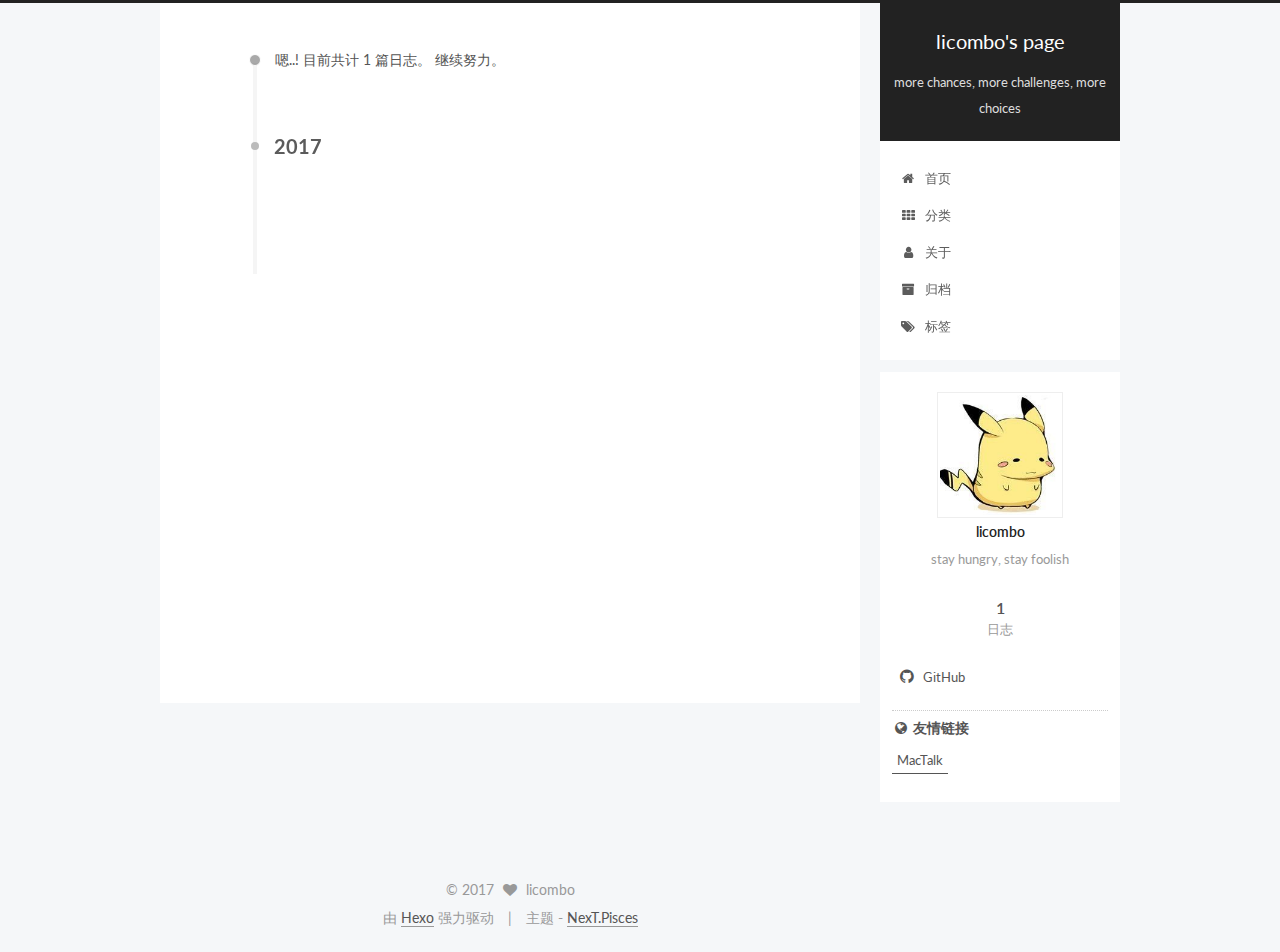
==== commit 76d0c909: "Site updated: 2017-03-21 09:05:11" ====
--- a/archives/index.html
+++ b/archives/index.html
@@ -5,7 +5,7 @@
   
 
 
-<html class="theme-next muse use-motion" lang="">
+<html class="theme-next pisces use-motion" lang="zh-Hans">
 <head>
   <meta charset="UTF-8"/>
 <meta http-equiv="X-UA-Compatible" content="IE=edge" />
@@ -87,12 +87,15 @@
 
 
 
+<meta name="description" content="stay hungry, stay foolish">
 <meta property="og:type" content="website">
-<meta property="og:title" content="Hexo">
+<meta property="og:title" content="licombo's page">
 <meta property="og:url" content="http://yoursite.com/archives/index.html">
-<meta property="og:site_name" content="Hexo">
+<meta property="og:site_name" content="licombo's page">
+<meta property="og:description" content="stay hungry, stay foolish">
 <meta name="twitter:card" content="summary">
-<meta name="twitter:title" content="Hexo">
+<meta name="twitter:title" content="licombo's page">
+<meta name="twitter:description" content="stay hungry, stay foolish">
 
 
 
@@ -100,13 +103,13 @@
   var NexT = window.NexT || {};
   var CONFIG = {
     root: '/',
-    scheme: 'Muse',
-    sidebar: {"position":"left","display":"post","offset":12,"offset_float":0,"b2t":false,"scrollpercent":false},
+    scheme: 'Pisces',
+    sidebar: {"position":"right","display":"post","offset":12,"offset_float":0,"b2t":false,"scrollpercent":false},
     fancybox: true,
     motion: true,
     duoshuo: {
       userId: '0',
-      author: 'Author'
+      author: '博主'
     },
     algolia: {
       applicationID: '',
@@ -126,32 +129,32 @@
 
 
 
-  <title> Archiv | Hexo </title>
+  <title> 归档 | licombo's page </title>
 </head>
 
-<body itemscope itemtype="http://schema.org/WebPage" lang="">
-
-  
-
-
-
-
-
-
-
-
-
-
-
-
-
-
-  
-  
-    
-  
-
-  <div class="container sidebar-position-left  page-archive  ">
+<body itemscope itemtype="http://schema.org/WebPage" lang="zh-Hans">
+
+  
+
+
+
+
+
+
+
+
+
+
+
+
+
+
+  
+  
+    
+  
+
+  <div class="container sidebar-position-right  page-archive  ">
     <div class="headband"></div>
 
     <header id="header" class="header" itemscope itemtype="http://schema.org/WPHeader">
@@ -162,12 +165,12 @@
     <div class="custom-logo-site-title">
       <a href="/"  class="brand" rel="start">
         <span class="logo-line-before"><i></i></span>
-        <span class="site-title">Hexo</span>
+        <span class="site-title">licombo's page</span>
         <span class="logo-line-after"><i></i></span>
       </a>
     </div>
       
-        <p class="site-subtitle"></p>
+        <p class="site-subtitle">more chances, more challenges, more choices</p>
       
   </div>
 
@@ -192,17 +195,37 @@
             
               <i class="menu-item-icon fa fa-fw fa-home"></i> <br />
             
-            Startseite
+            首页
           </a>
         </li>
       
         
+        <li class="menu-item menu-item-categories">
+          <a href="/categories" rel="section">
+            
+              <i class="menu-item-icon fa fa-fw fa-th"></i> <br />
+            
+            分类
+          </a>
+        </li>
+      
+        
+        <li class="menu-item menu-item-about">
+          <a href="/about" rel="section">
+            
+              <i class="menu-item-icon fa fa-fw fa-user"></i> <br />
+            
+            关于
+          </a>
+        </li>
+      
+        
         <li class="menu-item menu-item-archives">
           <a href="/archives" rel="section">
             
               <i class="menu-item-icon fa fa-fw fa-archive"></i> <br />
             
-            Archiv
+            归档
           </a>
         </li>
       
@@ -212,7 +235,7 @@
             
               <i class="menu-item-icon fa fa-fw fa-tags"></i> <br />
             
-            Tags
+            标签
           </a>
         </li>
       
@@ -244,7 +267,7 @@
       
         
       
-      Öhm..! Ein Artikel. Bleib dran.
+      嗯..! 目前共计 1 篇日志。 继续努力。
     </span>
 
     
@@ -325,11 +348,11 @@
       <section class="site-overview sidebar-panel sidebar-panel-active">
         <div class="site-author motion-element" itemprop="author" itemscope itemtype="http://schema.org/Person">
           <img class="site-author-image" itemprop="image"
-               src="/images/avatar.gif"
-               alt="John Doe" />
-          <p class="site-author-name" itemprop="name">John Doe</p>
+               src="/uploads/avatar.jpg"
+               alt="licombo" />
+          <p class="site-author-name" itemprop="name">licombo</p>
            
-              <p class="site-description motion-element" itemprop="description"></p>
+              <p class="site-description motion-element" itemprop="description">stay hungry, stay foolish</p>
           
         </div>
         <nav class="site-state motion-element">
@@ -338,7 +361,7 @@
             <div class="site-state-item site-state-posts">
               <a href="/archives">
                 <span class="site-state-item-count">1</span>
-                <span class="site-state-item-name">Artikel</span>
+                <span class="site-state-item-name">日志</span>
               </a>
             </div>
           
@@ -353,12 +376,37 @@
 
         <div class="links-of-author motion-element">
           
+            
+              <span class="links-of-author-item">
+                <a href="https://github.com/licombo" target="_blank" title="GitHub">
+                  
+                    <i class="fa fa-fw fa-github"></i>
+                  
+                  GitHub
+                </a>
+              </span>
+            
+          
         </div>
 
         
         
 
         
+        
+          <div class="links-of-blogroll motion-element links-of-blogroll-inline">
+            <div class="links-of-blogroll-title">
+              <i class="fa  fa-fw fa-globe"></i>
+              友情链接
+            </div>
+            <ul class="links-of-blogroll-list">
+              
+                <li class="links-of-blogroll-item">
+                  <a href="http://macshuo.com/" title="MacTalk" target="_blank">MacTalk</a>
+                </li>
+              
+            </ul>
+          </div>
         
 
         
@@ -387,18 +435,18 @@
   <span class="with-love">
     <i class="fa fa-heart"></i>
   </span>
-  <span class="author" itemprop="copyrightHolder">John Doe</span>
+  <span class="author" itemprop="copyrightHolder">licombo</span>
 </div>
 
 
 <div class="powered-by">
-  Erstellt mit  <a class="theme-link" href="https://hexo.io">Hexo</a>
+  由 <a class="theme-link" href="https://hexo.io">Hexo</a> 强力驱动
 </div>
 
 <div class="theme-info">
-  Theme -
+  主题 -
   <a class="theme-link" href="https://github.com/iissnan/hexo-theme-next">
-    NexT.Muse
+    NexT.Pisces
   </a>
 </div>
 
@@ -470,6 +518,13 @@
   
   
 
+
+  <script type="text/javascript" src="/js/src/affix.js?v=5.1.0"></script>
+
+  <script type="text/javascript" src="/js/src/schemes/pisces.js?v=5.1.0"></script>
+
+
+
   
   
     <script type="text/javascript" id="motion.page.archive">
--- a/css/main.css
+++ b/css/main.css
@@ -189,7 +189,7 @@
   font-size: 14px;
   line-height: 2;
   color: #555;
-  background: #fff;
+  background: #f5f7f9;
 }
 @media (max-width: 767px) {
   body {
@@ -638,8 +638,8 @@
 @media (min-width: 992px) {
   .full-image.full-image.full-image {
     max-width: none;
-    width: 110%;
-    margin: 25px -5%;
+    width: 118%;
+    margin: 0 -9%;
   }
 }
 .blockquote-center,
@@ -816,7 +816,7 @@
   font-size: 14px;
   color: #fff;
   background: #222;
-  border: 2px solid #222;
+  border: 2px solid #555;
   text-decoration: none;
   border-radius: 0;
   transition-property: background-color;
@@ -827,8 +827,8 @@
 .btn:hover,
 .post-button .btn:hover {
   border-color: #222;
-  color: #222;
-  background: #fff;
+  color: #fff;
+  background: #222;
 }
 .btn-bar {
   display: block;
@@ -933,7 +933,7 @@
   width: 24px;
   background: #222;
   font-size: 12px;
-  opacity: 1;
+  opacity: 0.6;
   color: #fff;
   cursor: pointer;
   text-align: center;
@@ -954,7 +954,7 @@
   }
 }
 .back-to-top.back-to-top-on {
-  bottom: 19px;
+  bottom: 30px;
 }
 .header {
   background: #fff;
@@ -1003,7 +1003,7 @@
 .site-subtitle {
   margin-top: 10px;
   font-size: 13px;
-  color: #999;
+  color: #ddd;
 }
 .use-motion .brand {
   opacity: 0;
@@ -1076,7 +1076,8 @@
   transition-timing-function: ease-in-out;
   transition-delay: 0s;
 }
-.menu .menu-item a:hover {
+.menu .menu-item a:hover,
+.menu-item-active a {
   border-bottom-color: #222;
 }
 .menu .menu-item .fa {
@@ -1422,10 +1423,10 @@
   margin-top: 50px;
 }
 .post-button .btn {
-  color: #fff;
+  color: #555;
   font-size: 14px;
-  background: #222;
-  border-radius: 0;
+  background: #fff;
+  border-radius: 2px;
   line-height: 2;
   margin: 0 4px 8px 4px;
 }
@@ -1600,20 +1601,20 @@
   display: block;
   margin: 0 auto;
   padding: 2px;
-  max-width: 96px;
+  max-width: 120px;
   height: auto;
-  border: 2px solid #333;
+  border: 1px solid #eee;
 }
 .site-author-name {
-  margin: 5px 0 0;
+  margin: 0;
   text-align: center;
-  color: #f5f5f5;
-  font-weight: normal;
+  color: #222;
+  font-weight: 600;
 }
 .site-description {
-  margin-top: 5px;
+  margin-top: 0;
   text-align: center;
-  font-size: 14px;
+  font-size: 13px;
   color: #999;
 }
 .site-state {
@@ -1625,7 +1626,7 @@
 .site-state-item {
   display: inline-block;
   padding: 0 15px;
-  border-left: 1px solid #333;
+  border-left: 1px solid #eee;
 }
 .site-state-item:first-child {
   border-left: none;
@@ -1638,11 +1639,11 @@
   text-align: center;
   color: inherit;
   font-weight: 600;
-  font-size: 18px;
+  font-size: 16px;
 }
 .site-state-item-name {
   font-size: 13px;
-  color: inherit;
+  color: #999;
 }
 .feed-link {
   margin-top: 20px;
@@ -1684,7 +1685,7 @@
   width: 4px;
   height: 4px;
   border-radius: 50%;
-  background: #ff5550;
+  background: #ff0403;
 }
 .links-of-blogroll {
   font-size: 13px;
@@ -1714,7 +1715,7 @@
   color: #555;
 }
 .sidebar-nav li:hover {
-  color: #f5f5f5;
+  color: #fc6423;
 }
 .page-post-detail .sidebar-nav-toc {
   padding: 0 5px;
@@ -1723,11 +1724,11 @@
   margin-left: 10px;
 }
 .sidebar-nav .sidebar-nav-active {
-  color: #87daff;
-  border-bottom-color: #87daff;
+  color: #fc6423;
+  border-bottom-color: #fc6423;
 }
 .sidebar-nav .sidebar-nav-active:hover {
-  color: #87daff;
+  color: #fc6423;
 }
 .sidebar-panel {
   display: none;
@@ -1760,12 +1761,12 @@
   transition-timing-function: ease-in-out;
   transition-delay: 0s;
   transition-property: all;
-  color: #999;
-  border-bottom-color: #555;
+  color: #666;
+  border-bottom-color: #ccc;
 }
 .post-toc ol a:hover {
-  color: #ccc;
-  border-bottom-color: #ccc;
+  color: #000;
+  border-bottom-color: #000;
 }
 .post-toc .nav-item {
   overflow: hidden;
@@ -1786,14 +1787,14 @@
   display: block;
 }
 .post-toc .nav .active > a {
-  color: #87daff;
-  border-bottom-color: #87daff;
+  color: #fc6423;
+  border-bottom-color: #fc6423;
 }
 .post-toc .nav .active-current > a {
-  color: #87daff;
+  color: #fc6423;
 }
 .post-toc .nav .active-current > a:hover {
-  color: #87daff;
+  color: #fc6423;
 }
 .footer {
   font-size: 14px;
@@ -2213,6 +2214,16 @@
   transform: translate(-50%, -50%);
   color: #ccc;
 }
+@media (min-width: 768px) and (max-width: 991px) {
+  .busuanzi-count {
+    width: auto;
+  }
+}
+@media (max-width: 767px) {
+  .busuanzi-count {
+    width: auto;
+  }
+}
 .site-uv,
 .site-pv,
 .page-pv {
@@ -2451,83 +2462,395 @@
   }
 }
 .page-post-detail .sidebar-toggle-line {
-  background: #87daff;
+  background: #fc6423;
 }
 .page-post-detail .comments {
   overflow: hidden;
 }
-@media (max-width: 767px) {
-  .header-inner,
-  .container .main-inner,
+.header {
+  position: relative;
+  margin: 0 auto;
+  width: 960px;
+}
+@media (min-width: 768px) and (max-width: 991px) {
+  .header {
+    width: auto;
+  }
+}
+@media (max-width: 767px) {
+  .header {
+    width: auto;
+  }
+}
+.header-inner {
+  position: absolute;
+  top: 0;
+  overflow: hidden;
+  padding: 0;
+  width: 240px;
+  background: #fff;
+  box-shadow: initial;
+  border-radius: initial;
+}
+@media (min-width: 1600px) {
+  .container .header-inner {
+    width: 240px;
+  }
+}
+@media (min-width: 768px) and (max-width: 991px) {
+  .header-inner {
+    position: relative;
+    width: auto;
+    border-radius: initial;
+  }
+}
+@media (max-width: 767px) {
+  .header-inner {
+    position: relative;
+    width: auto;
+    border-radius: initial;
+  }
+}
+.main:before,
+.main:after {
+  content: " ";
+  display: table;
+}
+.main:after {
+  clear: both;
+}
+@media (min-width: 768px) and (max-width: 991px) {
+  .main {
+    padding-bottom: 100px;
+  }
+}
+@media (max-width: 767px) {
+  .main {
+    padding-bottom: 100px;
+  }
+}
+.container .main-inner {
+  width: 960px;
+}
+@media (min-width: 768px) and (max-width: 991px) {
+  .container .main-inner {
+    width: auto;
+  }
+}
+@media (max-width: 767px) {
+  .container .main-inner {
+    width: auto;
+  }
+}
+.content-wrap {
+  float: right;
+  box-sizing: border-box;
+  padding: 40px;
+  width: 700px;
+  background: #fff;
+  min-height: 700px;
+  box-shadow: initial;
+  border-radius: initial;
+}
+@media (min-width: 768px) and (max-width: 991px) {
+  .content-wrap {
+    width: 100%;
+    padding: 20px;
+    border-radius: initial;
+  }
+}
+@media (max-width: 767px) {
+  .content-wrap {
+    width: 100%;
+    padding: 20px;
+    min-height: auto;
+    border-radius: initial;
+  }
+}
+.sidebar {
+  position: static;
+  float: left;
+  margin-top: 300px;
+  width: 240px;
+  background: #f5f7f9;
+  box-shadow: none;
+}
+@media (min-width: 768px) and (max-width: 991px) {
+  .sidebar {
+    display: none;
+  }
+}
+@media (max-width: 767px) {
+  .sidebar {
+    display: none;
+  }
+}
+.sidebar-toggle {
+  display: none;
+}
+.footer-inner {
+  width: 960px;
+  padding-left: 260px;
+}
+@media (min-width: 768px) and (max-width: 991px) {
   .footer-inner {
     width: auto;
-  }
-}
-embed {
-  display: block;
-  margin: 0px auto 25px auto;
-}
-.custom-logo .site-meta-headline {
-  text-align: center;
-}
-.custom-logo .brand {
+    padding-left: 0;
+  }
+}
+@media (max-width: 767px) {
+  .footer-inner {
+    width: auto;
+    padding-left: 0;
+  }
+}
+.sidebar-position-right .header-inner {
+  right: 0;
+}
+.sidebar-position-right .content-wrap {
+  float: left;
+}
+.sidebar-position-right .sidebar {
+  float: right;
+}
+.sidebar-position-right .footer-inner {
+  padding-left: 0;
+  padding-right: 260px;
+}
+.site-brand-wrapper {
+  position: relative;
+}
+.site-meta {
+  padding: 20px 0;
+  color: #fff;
+  background: #222;
+}
+@media (min-width: 768px) and (max-width: 991px) {
+  .site-meta {
+    box-shadow: 0 0 16px rgba(0,0,0,0.5);
+  }
+}
+@media (max-width: 767px) {
+  .site-meta {
+    box-shadow: 0 0 16px rgba(0,0,0,0.5);
+  }
+}
+.brand {
+  padding: 0;
   background: none;
 }
-.custom-logo .site-title {
-  margin: 10px auto 0;
-  font-size: 24px;
-  color: #222;
-}
-.custom-logo .site-title a {
-  border: none;
-}
-.custom-logo-image {
-  margin: 0 auto;
-  padding: 5px;
-  max-width: 150px;
-  background: #fff;
-}
-@media (max-width: 767px) {
-  .site-nav {
-    position: absolute;
-    left: 0;
-    top: 52px;
-    margin: 0;
-    width: 100%;
-    padding: 0;
-    background: #fff;
-    border-bottom: 1px solid #ddd;
-    z-index: 1;
-  }
-}
-@media (max-width: 767px) {
-  .menu {
-    text-align: left;
-  }
-}
-@media (max-width: 767px) {
-  .menu .menu-item {
-    display: block;
-    margin: 0 10px;
-    vertical-align: top;
-  }
-}
-@media (max-width: 767px) {
-  .menu .menu-item br {
-    display: none;
-  }
-}
-@media (max-width: 767px) {
-  .menu .menu-item a {
-    padding: 5px 10px;
-  }
-}
-.menu .menu-item .fa {
-  margin-right: 0;
+.brand:hover {
+  color: #fff;
+}
+.site-subtitle {
+  margin: 10px 10px 0;
+  font-weight: initial;
 }
 .site-search form {
   display: none;
 }
+.site-nav {
+  border-top: none;
+}
+@media (min-width: 768px) and (max-width: 991px) {
+  .site-nav {
+    display: none !important;
+  }
+}
+@media (min-width: 768px) and (max-width: 991px) {
+  .site-nav-on {
+    display: block !important;
+  }
+}
+.menu .menu-item {
+  display: block;
+  margin: 0;
+}
+.menu .menu-item a {
+  position: relative;
+  box-sizing: border-box;
+  padding: 5px 20px;
+  text-align: left;
+  line-height: inherit;
+  transition-property: background-color;
+  transition-duration: 0.2s;
+  transition-timing-function: ease-in-out;
+  transition-delay: 0s;
+}
+.menu .menu-item a:hover,
+.menu-item-active a {
+  background: #f9f9f9;
+  border-bottom-color: #fff;
+}
+.menu .menu-item br {
+  display: none;
+}
+.menu-item-active a:after {
+  content: " ";
+  position: absolute;
+  top: 50%;
+  margin-top: -3px;
+  right: 15px;
+  width: 6px;
+  height: 6px;
+  border-radius: 50%;
+  background-color: #bbb;
+}
+.btn-bar {
+  background-color: #fff;
+}
+.site-nav-toggle {
+  left: 20px;
+  top: 50%;
+  -webkit-transform: translateY(-50%);
+  -webkit-transform: translateY(-50%);
+  -moz-transform: translateY(-50%);
+  -ms-transform: translateY(-50%);
+  -o-transform: translateY(-50%);
+  transform: translateY(-50%);
+}
+@media (min-width: 768px) and (max-width: 991px) {
+  .site-nav-toggle {
+    display: block;
+  }
+}
+.use-motion .sidebar .motion-element {
+  opacity: 1;
+}
+.sidebar {
+  display: none;
+  right: auto;
+  bottom: auto;
+  -webkit-transform: none;
+}
+.sidebar-inner {
+  box-sizing: border-box;
+  width: 240px;
+  color: #555;
+  background: #fff;
+  box-shadow: initial;
+  border-radius: initial;
+}
+.sidebar-inner.affix {
+  position: fixed;
+  top: 0px;
+}
+.site-overview {
+  margin: 0 2px;
+  text-align: left;
+}
+.site-author:before,
+.site-author:after {
+  content: " ";
+  display: table;
+}
+.site-author:after {
+  clear: both;
+}
+.sidebar a {
+  color: #555;
+}
+.sidebar a:hover {
+  color: #222;
+}
+.links-of-author-item a:before {
+  display: none;
+}
+.links-of-author-item a {
+  border-bottom: none;
+  text-decoration: underline;
+}
+.feed-link {
+  border-top: 1px dotted #ccc;
+  border-bottom: 1px dotted #ccc;
+  text-align: center;
+}
+.feed-link a {
+  display: block;
+  color: #fc6423;
+  border: none;
+}
+.feed-link a:hover {
+  background: none;
+  color: #e34603;
+}
+.feed-link a:hover i {
+  color: #e34603;
+}
+.links-of-author:before,
+.links-of-author:after {
+  content: " ";
+  display: table;
+}
+.links-of-author:after {
+  clear: both;
+}
+.links-of-author-item {
+  float: left;
+  margin: 5px 0 0;
+  width: 50%;
+}
+.links-of-author-item a {
+  box-sizing: border-box;
+  display: inline-block;
+  margin-right: 0;
+  margin-bottom: 0;
+  padding: 0 5px;
+  overflow: hidden;
+  white-space: nowrap;
+  text-overflow: ellipsis;
+}
+.links-of-author-item a {
+  display: block;
+  text-decoration: none;
+}
+.links-of-author-item a:hover {
+  border-radius: 4px;
+  background: #eee;
+}
+.links-of-author-item .fa {
+  margin-right: 2px;
+  font-size: 16px;
+}
+.links-of-author-item .fa-globe {
+  font-size: 15px;
+}
+.links-of-blogroll {
+  margin-top: 20px;
+  padding: 3px 0 0;
+  border-top: 1px dotted #ccc;
+}
+.links-of-blogroll-title {
+  margin-top: 0;
+}
+.links-of-blogroll-item {
+  padding: 0;
+}
+.links-of-blogroll-inline:before,
+.links-of-blogroll-inline:after {
+  content: " ";
+  display: table;
+}
+.links-of-blogroll-inline:after {
+  clear: both;
+}
 .links-of-blogroll-inline .links-of-blogroll-item {
-  display: inline-block;
-}
+  float: left;
+  margin: 5px 0 0;
+  width: 50%;
+}
+.links-of-blogroll-inline .links-of-blogroll-item a {
+  box-sizing: border-box;
+  display: inline-block;
+  margin-right: 0;
+  margin-bottom: 0;
+  padding: 0 5px;
+  overflow: hidden;
+  white-space: nowrap;
+  text-overflow: ellipsis;
+}
+@media (max-width: 767px) {
+  .post-body {
+    text-align: justify;
+  }
+}
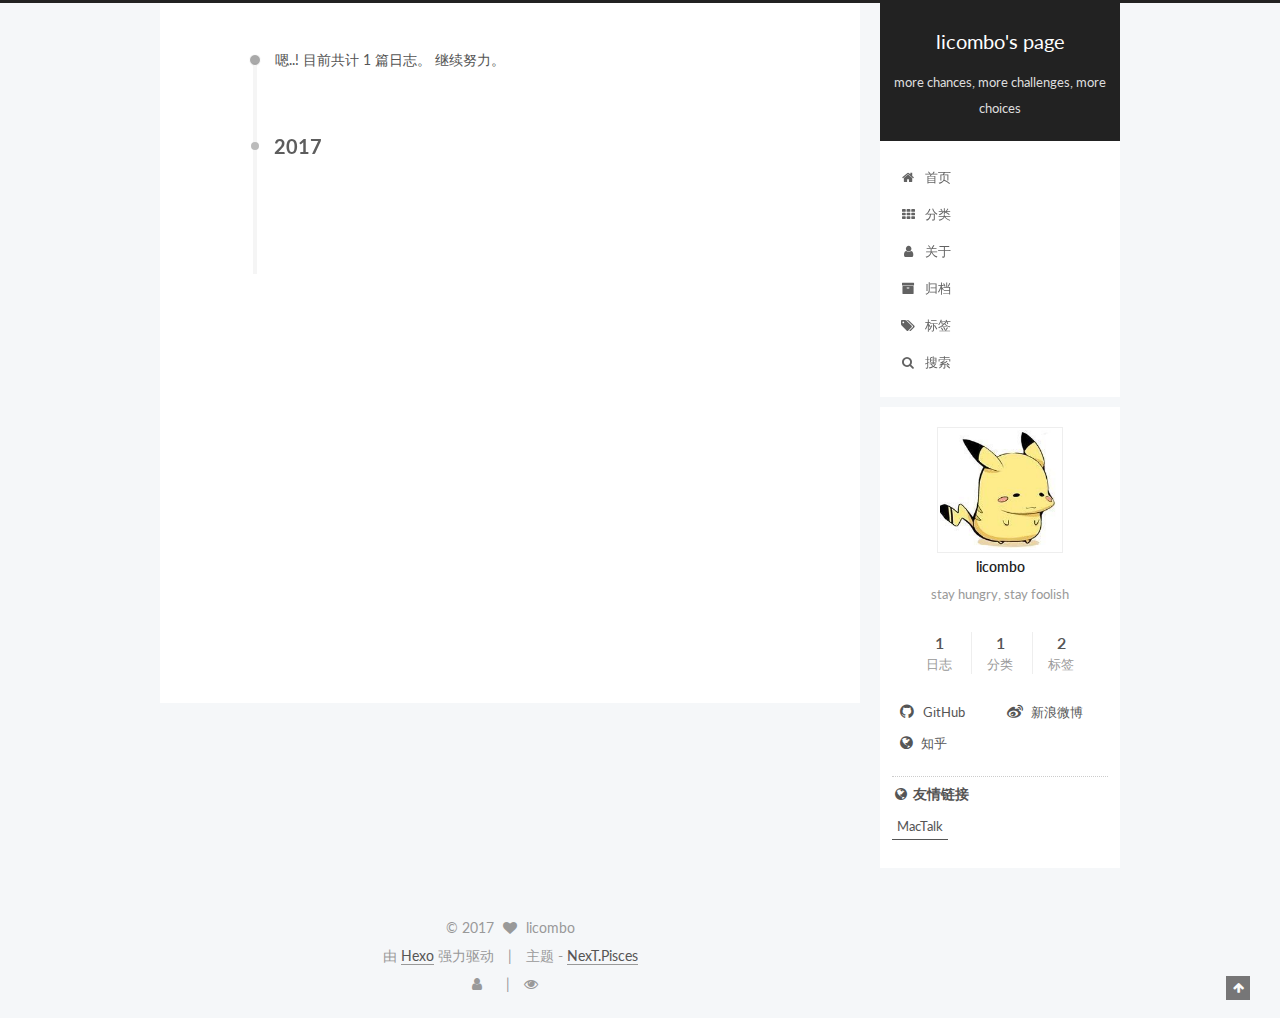
==== commit ba8e5119: "Site updated: 2017-03-21 18:58:43" ====
--- a/archives/index.html
+++ b/archives/index.html
@@ -104,7 +104,7 @@
   var CONFIG = {
     root: '/',
     scheme: 'Pisces',
-    sidebar: {"position":"right","display":"post","offset":12,"offset_float":0,"b2t":false,"scrollpercent":false},
+    sidebar: {"position":"right","display":"post","offset":10,"offset_float":0,"b2t":false,"scrollpercent":false},
     fancybox: true,
     motion: true,
     duoshuo: {
@@ -241,9 +241,43 @@
       
 
       
+        <li class="menu-item menu-item-search">
+          
+            <a href="javascript:;" class="popup-trigger">
+          
+            
+              <i class="menu-item-icon fa fa-search fa-fw"></i> <br />
+            
+            搜索
+          </a>
+        </li>
+      
     </ul>
   
 
+  
+    <div class="site-search">
+      
+  <div class="popup search-popup local-search-popup">
+  <div class="local-search-header clearfix">
+    <span class="search-icon">
+      <i class="fa fa-search"></i>
+    </span>
+    <span class="popup-btn-close">
+      <i class="fa fa-times-circle"></i>
+    </span>
+    <div class="local-search-input-wrapper">
+      <input autocapitalize="off" autocomplete="off" autocorrect="off"
+             placeholder="搜索..." spellcheck="false"
+             type="text" id="local-search-input">
+    </div>
+  </div>
+  <div id="local-search-result"></div>
+</div>
+
+
+
+    </div>
   
 </nav>
 
@@ -367,7 +401,25 @@
           
 
           
-
+            
+            
+            <div class="site-state-item site-state-categories">
+              <a href="/categories/index.html">
+                <span class="site-state-item-count">1</span>
+                <span class="site-state-item-name">分类</span>
+              </a>
+            </div>
+          
+
+          
+            
+            
+            <div class="site-state-item site-state-tags">
+              
+                <span class="site-state-item-count">2</span>
+                <span class="site-state-item-name">标签</span>
+              
+            </div>
           
 
         </nav>
@@ -383,6 +435,24 @@
                     <i class="fa fa-fw fa-github"></i>
                   
                   GitHub
+                </a>
+              </span>
+            
+              <span class="links-of-author-item">
+                <a href="https://weibo.com/6056881269/profile" target="_blank" title="新浪微博">
+                  
+                    <i class="fa fa-fw fa-weibo"></i>
+                  
+                  新浪微博
+                </a>
+              </span>
+            
+              <span class="links-of-author-item">
+                <a href="https://www.zhihu.com/people/li-peng-kun-79/activities" target="_blank" title="知乎">
+                  
+                    <i class="fa fa-fw fa-globe"></i>
+                  
+                  知乎
                 </a>
               </span>
             
@@ -452,6 +522,26 @@
 
 
         
+<div class="busuanzi-count">
+  <script async src="https://dn-lbstatics.qbox.me/busuanzi/2.3/busuanzi.pure.mini.js"></script>
+
+  
+    <span class="site-uv">
+      <i class="fa fa-user"></i>
+      <span class="busuanzi-value" id="busuanzi_value_site_uv"></span>
+      
+    </span>
+  
+
+  
+    <span class="site-pv">
+      <i class="fa fa-eye"></i>
+      <span class="busuanzi-value" id="busuanzi_value_site_pv"></span>
+      
+    </span>
+  
+</div>
+
 
         
       </div>
@@ -576,6 +666,132 @@
 
   
 
+  <script type="text/javascript">
+    // Popup Window;
+    var isfetched = false;
+    // Search DB path;
+    var search_path = "search.xml";
+    if (search_path.length == 0) {
+      search_path = "search.xml";
+    }
+    var path = "/" + search_path;
+    // monitor main search box;
+
+    function proceedsearch() {
+      $("body")
+        .append('<div class="search-popup-overlay local-search-pop-overlay"></div>')
+        .css('overflow', 'hidden');
+      $('.popup').toggle();
+    }
+    // search function;
+    var searchFunc = function(path, search_id, content_id) {
+      'use strict';
+      $.ajax({
+        url: path,
+        dataType: "xml",
+        async: true,
+        success: function( xmlResponse ) {
+          // get the contents from search data
+          isfetched = true;
+          $('.popup').detach().appendTo('.header-inner');
+          var datas = $( "entry", xmlResponse ).map(function() {
+            return {
+              title: $( "title", this ).text(),
+              content: $("content",this).text(),
+              url: $( "url" , this).text()
+            };
+          }).get();
+          var $input = document.getElementById(search_id);
+          var $resultContent = document.getElementById(content_id);
+          $input.addEventListener('input', function(){
+            var matchcounts = 0;
+            var str='<ul class=\"search-result-list\">';
+            var keywords = this.value.trim().toLowerCase().split(/[\s\-]+/);
+            $resultContent.innerHTML = "";
+            if (this.value.trim().length > 1) {
+              // perform local searching
+              datas.forEach(function(data) {
+                var isMatch = false;
+                var content_index = [];
+                var data_title = data.title.trim().toLowerCase();
+                var data_content = data.content.trim().replace(/<[^>]+>/g,"").toLowerCase();
+                var data_url = decodeURIComponent(data.url);
+                var index_title = -1;
+                var index_content = -1;
+                var first_occur = -1;
+                // only match artiles with not empty titles and contents
+                if(data_title != '') {
+                  keywords.forEach(function(keyword, i) {
+                    index_title = data_title.indexOf(keyword);
+                    index_content = data_content.indexOf(keyword);
+                    if( index_title >= 0 || index_content >= 0 ){
+                      isMatch = true;
+                      if (i == 0) {
+                        first_occur = index_content;
+                      }
+                    }
+
+                  });
+                }
+                // show search results
+                if (isMatch) {
+                  matchcounts += 1;
+                  str += "<li><a href='"+ data_url +"' class='search-result-title'>"+ data_title +"</a>";
+                  var content = data.content.trim().replace(/<[^>]+>/g,"");
+                  if (first_occur >= 0) {
+                    // cut out 100 characters
+                    var start = first_occur - 20;
+                    var end = first_occur + 80;
+                    if(start < 0){
+                      start = 0;
+                    }
+                    if(start == 0){
+                      end = 50;
+                    }
+                    if(end > content.length){
+                      end = content.length;
+                    }
+                    var match_content = content.substring(start, end);
+                    // highlight all keywords
+                    keywords.forEach(function(keyword){
+                      var regS = new RegExp(keyword, "gi");
+                      match_content = match_content.replace(regS, "<b class=\"search-keyword\">"+keyword+"</b>");
+                    });
+
+                    str += "<p class=\"search-result\">" + match_content +"...</p>"
+                  }
+                  str += "</li>";
+                }
+              })};
+            str += "</ul>";
+            if (matchcounts == 0) { str = '<div id="no-result"><i class="fa fa-frown-o fa-5x" /></div>' }
+            if (keywords == "") { str = '<div id="no-result"><i class="fa fa-search fa-5x" /></div>' }
+            $resultContent.innerHTML = str;
+          });
+          proceedsearch();
+        }
+      });}
+
+    // handle and trigger popup window;
+    $('.popup-trigger').click(function(e) {
+      e.stopPropagation();
+      if (isfetched == false) {
+        searchFunc(path, 'local-search-input', 'local-search-result');
+      } else {
+        proceedsearch();
+      };
+    });
+
+    $('.popup-btn-close').click(function(e){
+      $('.popup').hide();
+      $(".local-search-pop-overlay").remove();
+      $('body').css('overflow', '');
+    });
+    $('.popup').click(function(e){
+      e.stopPropagation();
+    });
+  </script>
+
 
 
 
--- a/css/main.css
+++ b/css/main.css
@@ -1685,7 +1685,7 @@
   width: 4px;
   height: 4px;
   border-radius: 50%;
-  background: #ff0403;
+  background: #1dc746;
 }
 .links-of-blogroll {
   font-size: 13px;
